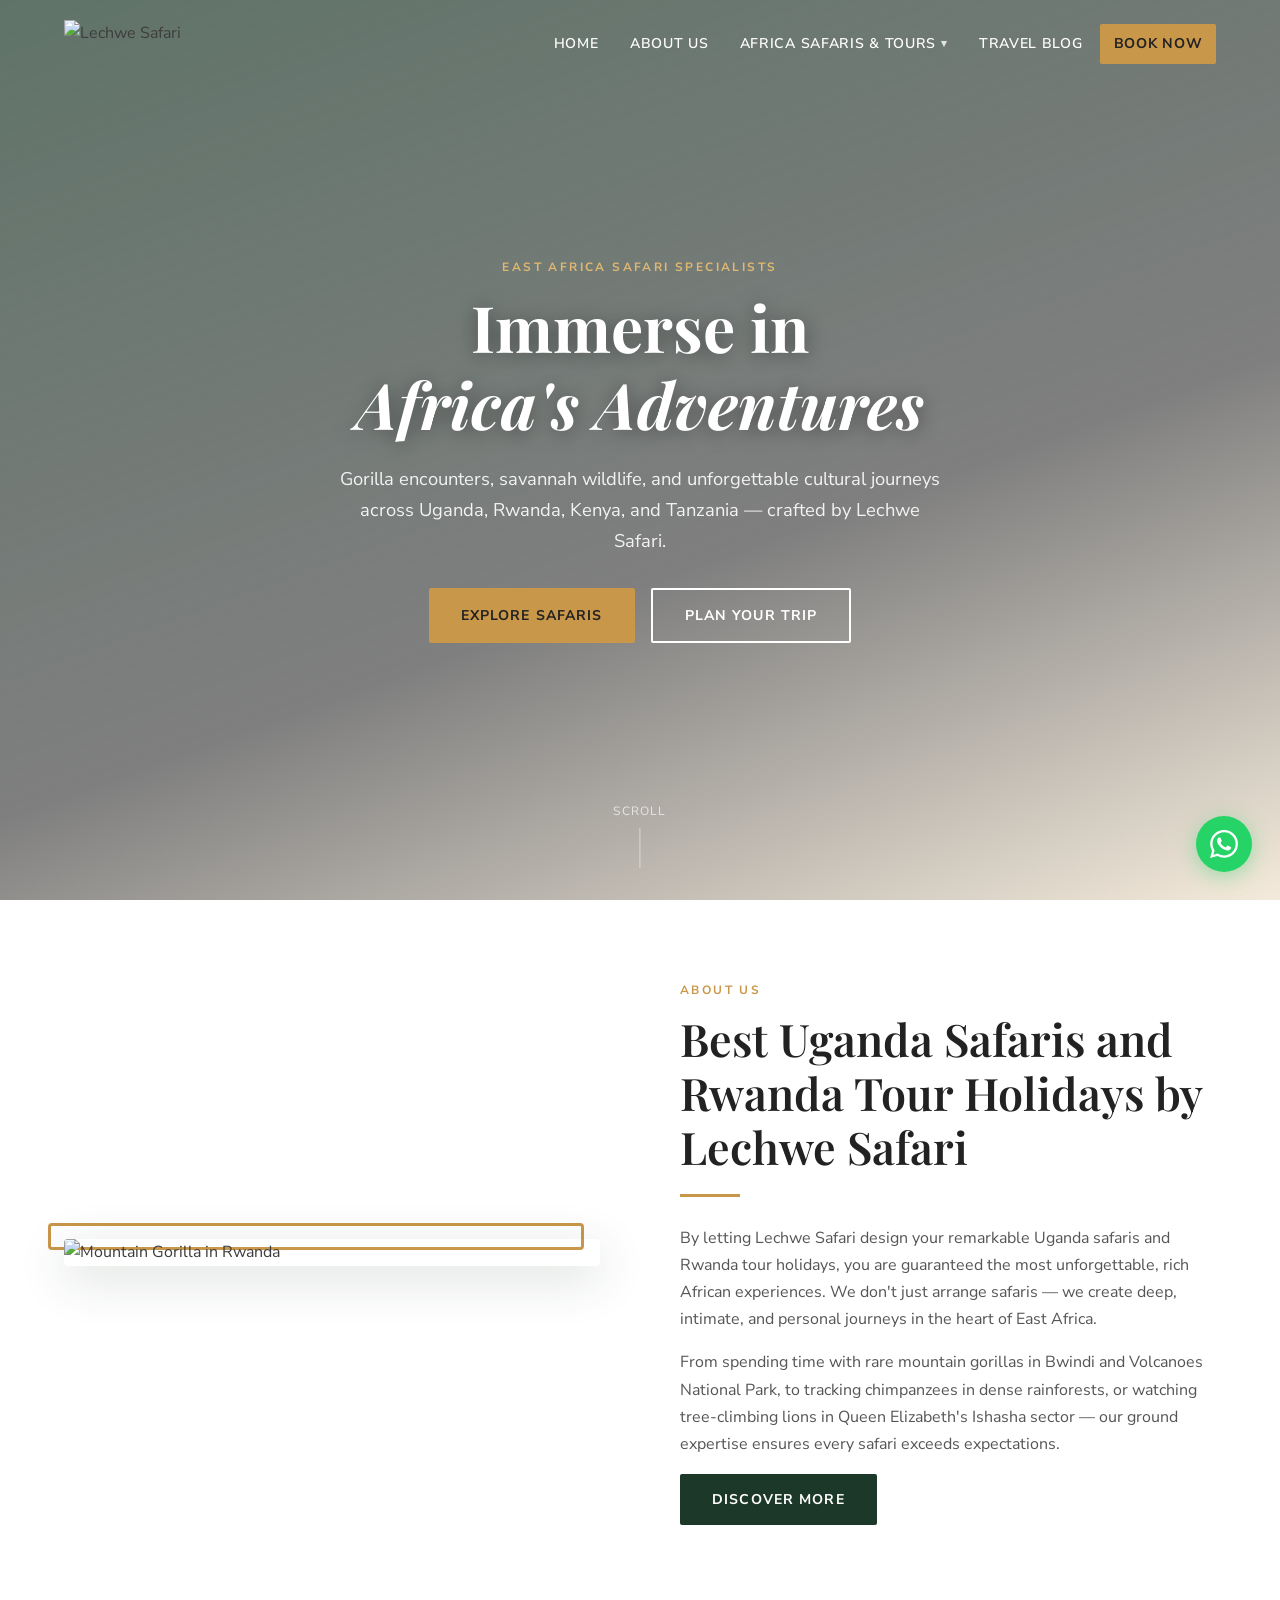
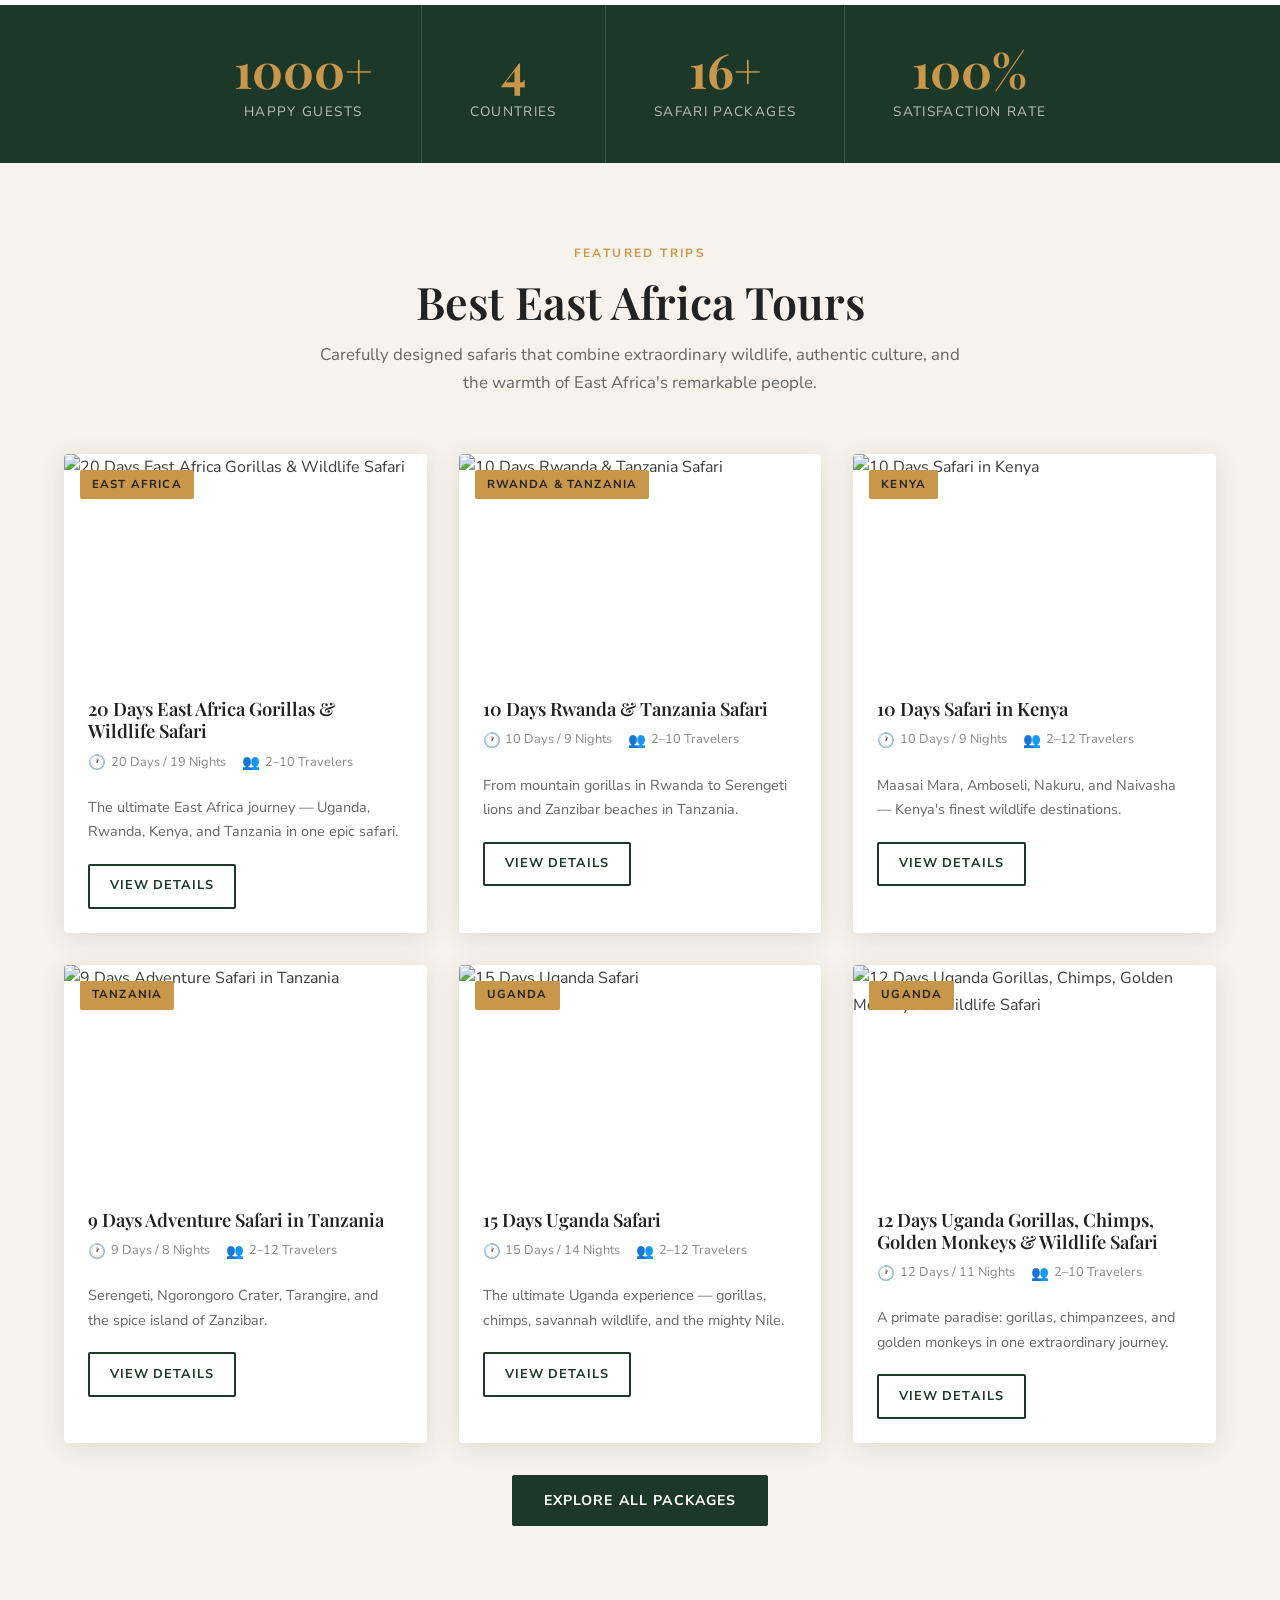
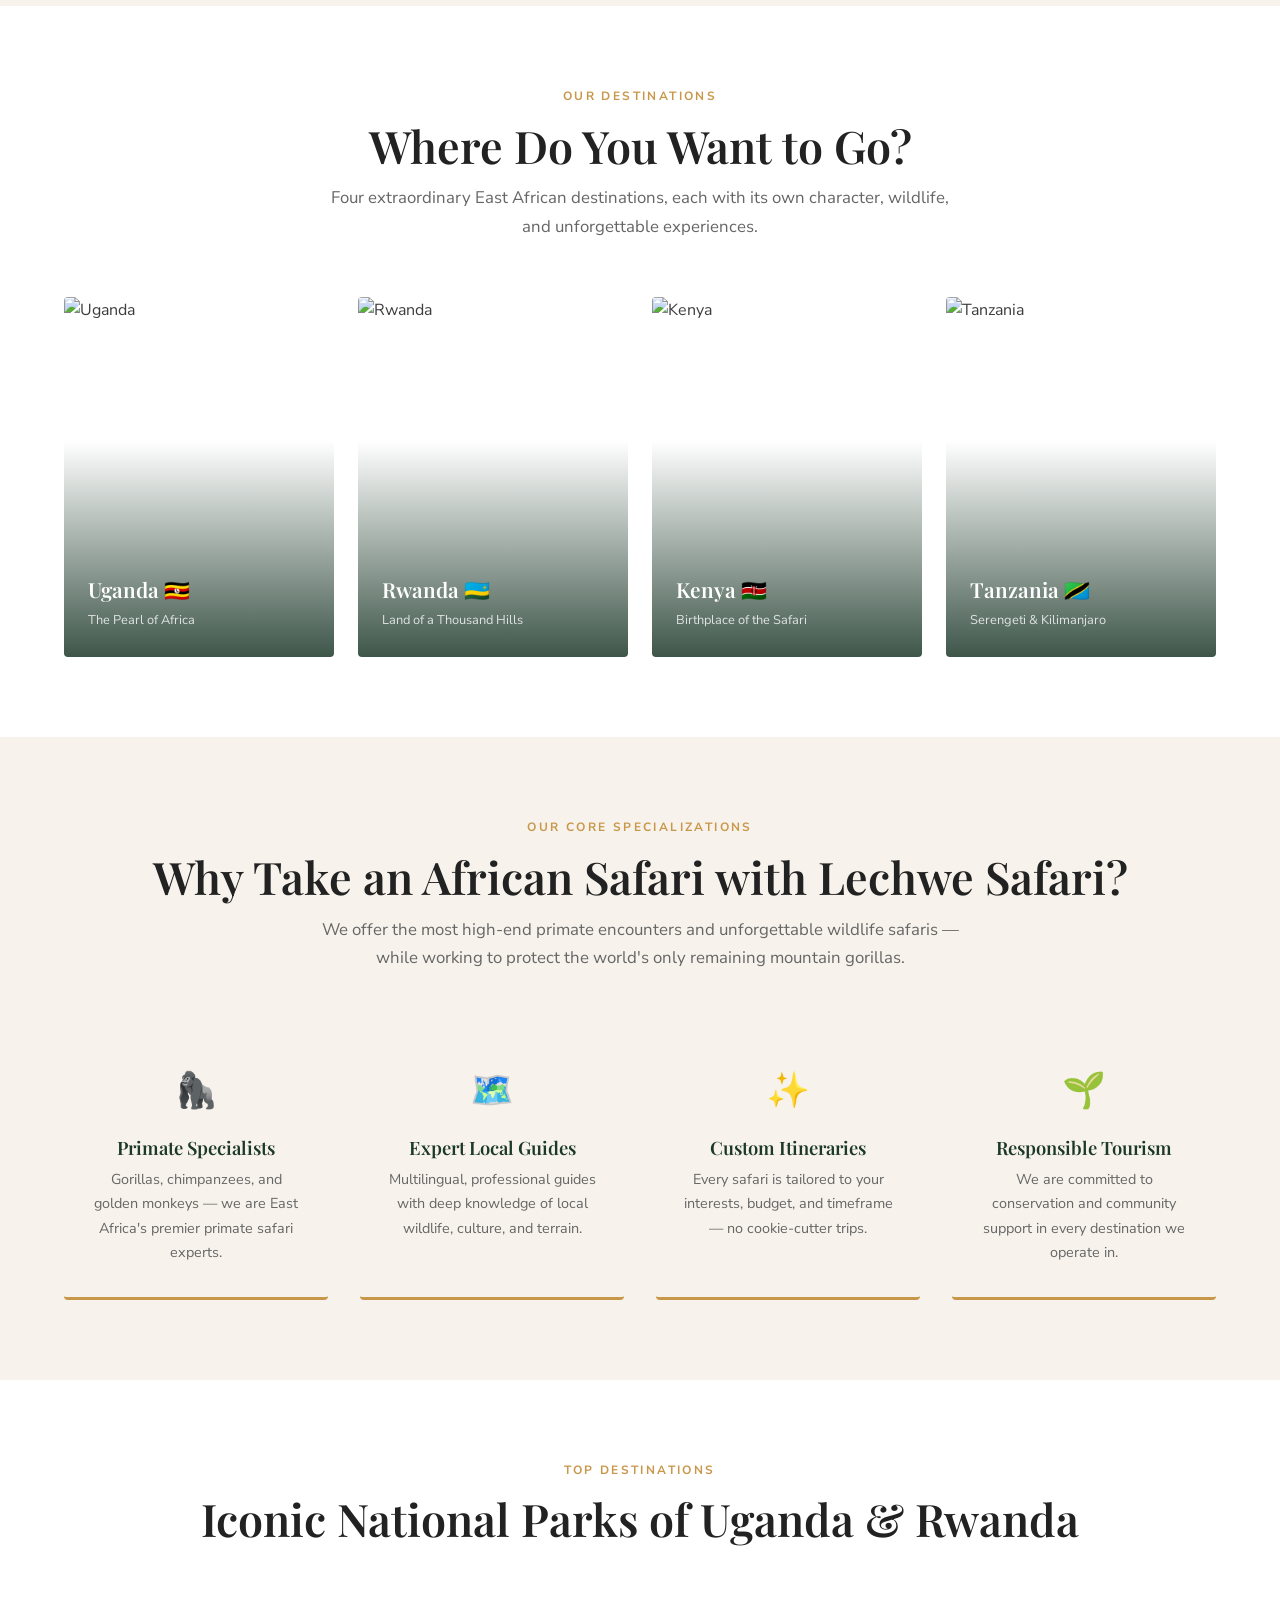
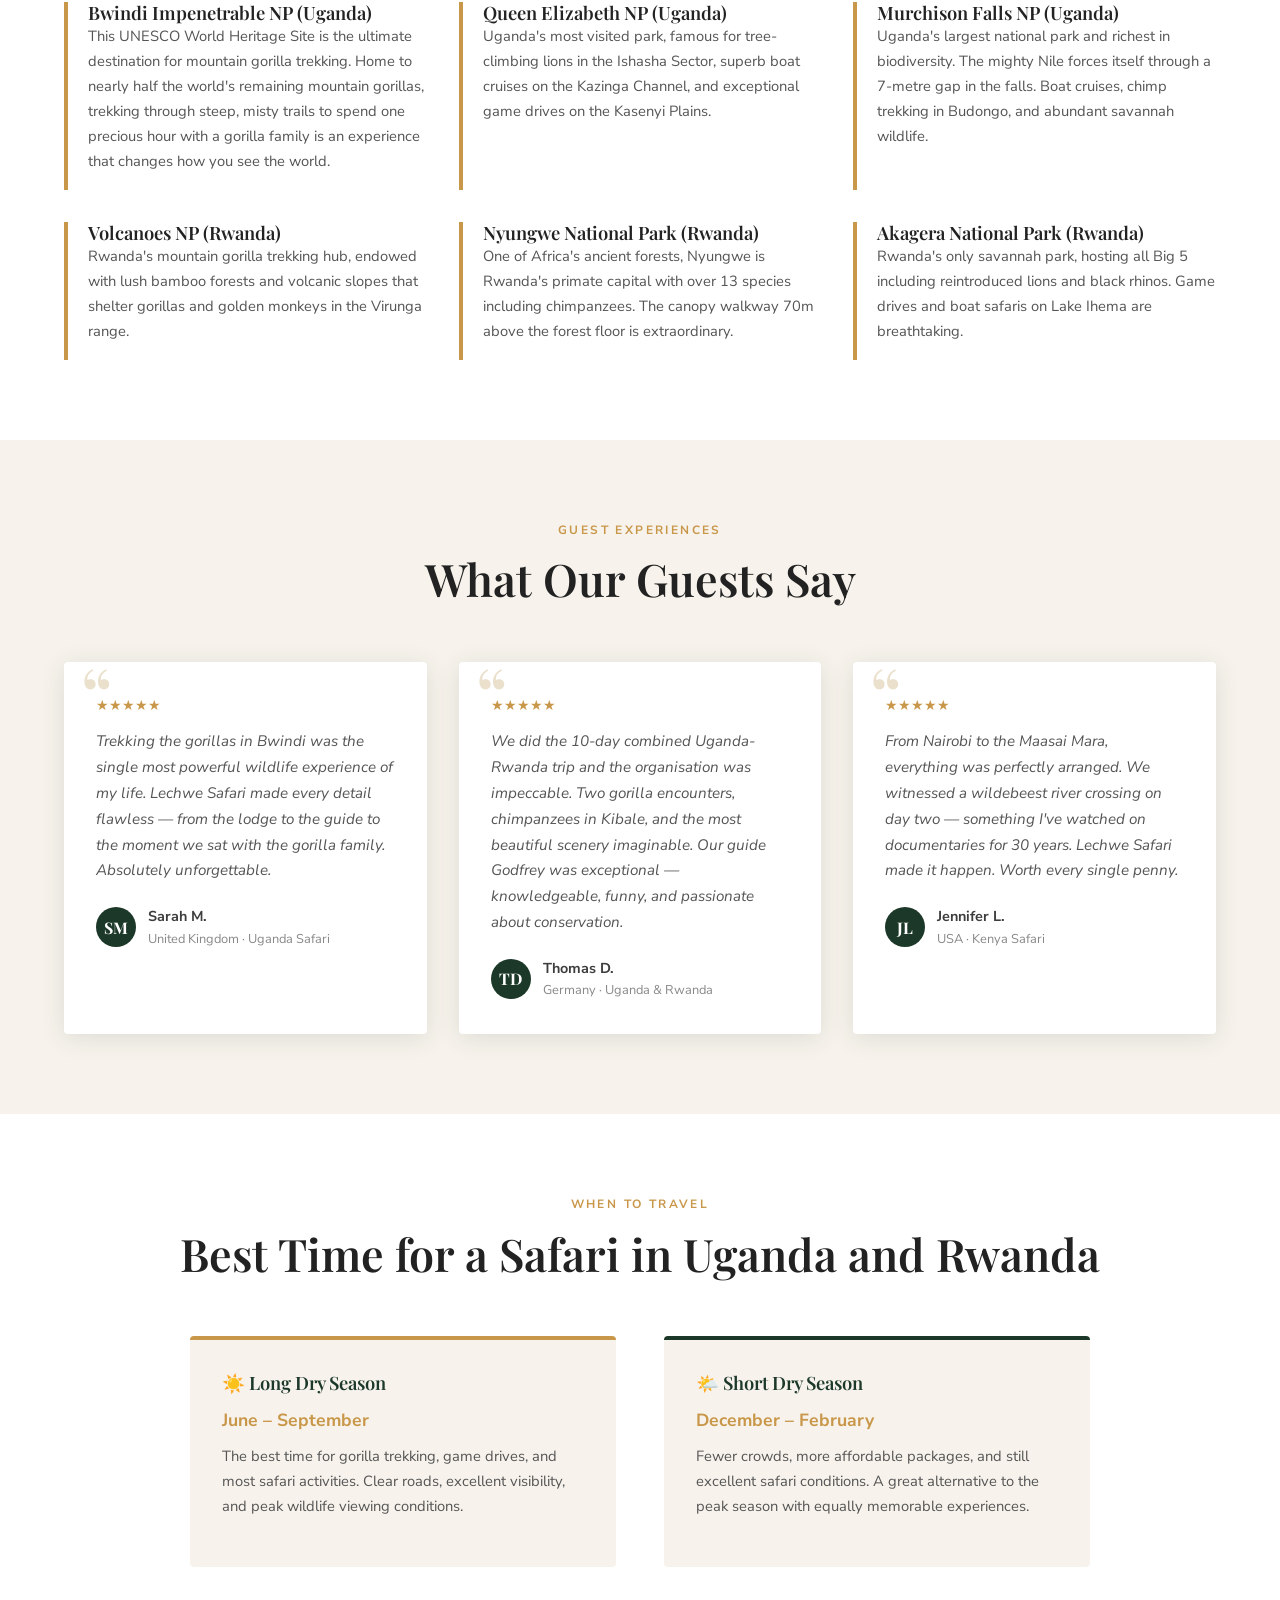
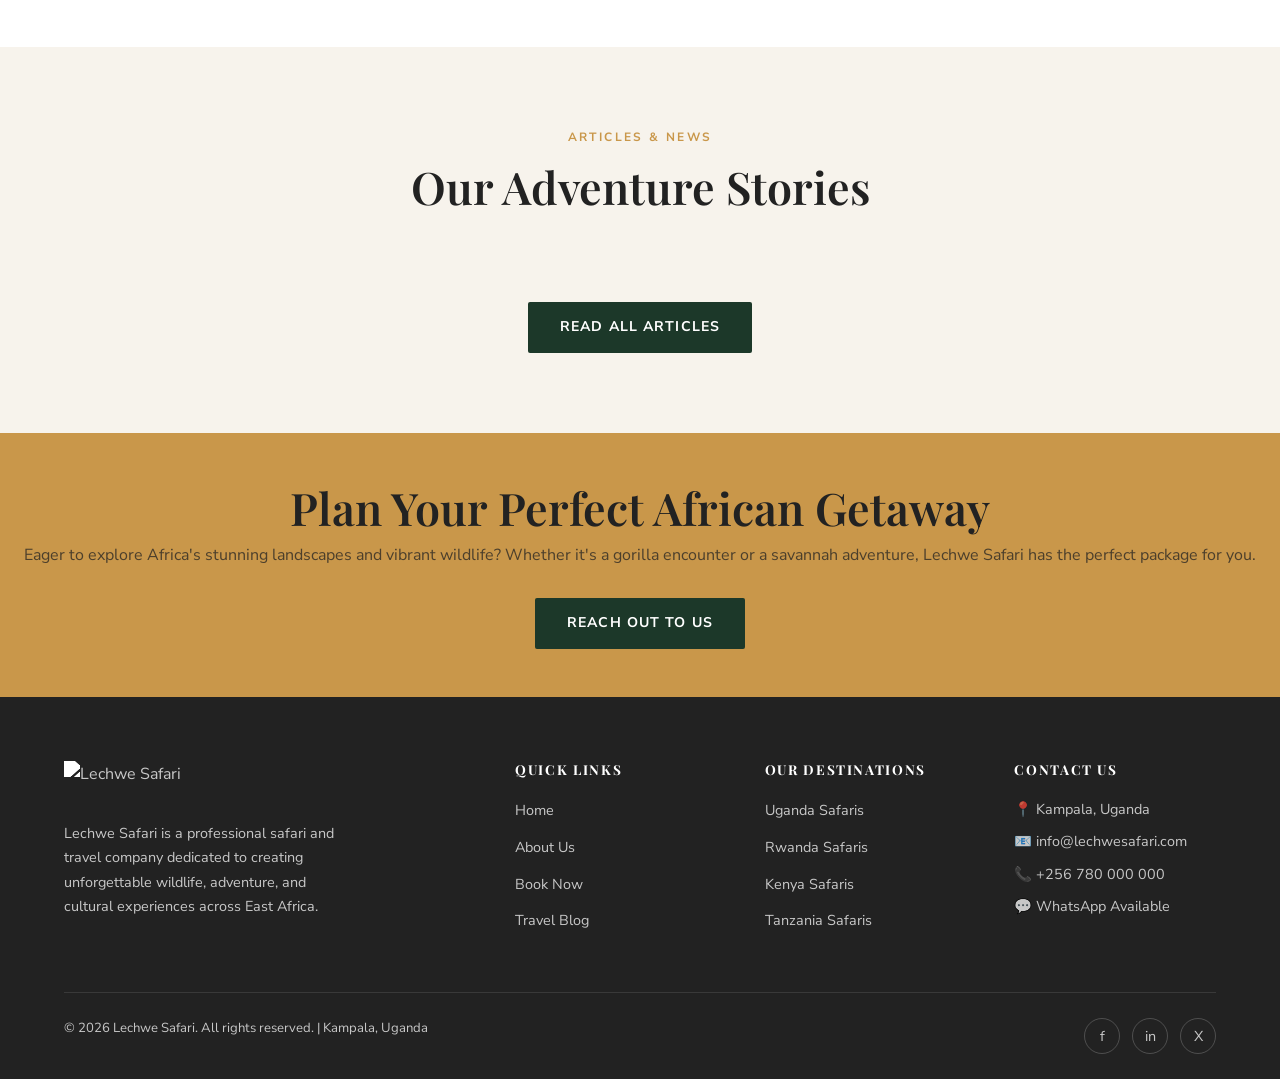
==== index.html @ dc0be9fc "Initial commit: Lechwe Safari static website" ====
<!DOCTYPE html>
<html lang="en">
<head>
  <meta charset="UTF-8">
  <meta name="viewport" content="width=device-width, initial-scale=1.0">
  <title>Lechwe Safari — Where Adventure Awaits</title>
  <meta name="description" content="Lechwe Safari offers unforgettable gorilla trekking, wildlife safaris, and cultural experiences across Uganda, Rwanda, Kenya, and Tanzania.">
  <link rel="stylesheet" href="css/style.css">
</head>
<body>

<div id="header-placeholder"></div>

<!-- ── HERO ──────────────────────────────────────────────── -->
<section class="hero">
  <div class="hero-bg" style="background-image:url('https://keithassociatesug.com/lechwesafari.com/wp-content/uploads/2026/05/Uganda-Wildlife-Safari-720x480.jpg')"></div>
  <div class="hero-overlay"></div>
  <div class="hero-content">
    <span class="eyebrow">East Africa Safari Specialists</span>
    <h1>Immerse in<br><em>Africa's Adventures</em></h1>
    <p>Gorilla encounters, savannah wildlife, and unforgettable cultural journeys across Uganda, Rwanda, Kenya, and Tanzania — crafted by Lechwe Safari.</p>
    <div style="display:flex;gap:1rem;justify-content:center;flex-wrap:wrap;">
      <a href="uganda-safaris.html" class="btn btn-gold">Explore Safaris</a>
      <a href="contact.html" class="btn btn-outline">Plan Your Trip</a>
    </div>
  </div>
  <div class="hero-scroll">Scroll</div>
</section>

<!-- ── ABOUT INTRO ────────────────────────────────────────── -->
<section>
  <div class="container">
    <div class="about-strip">
      <div class="about-strip-img">
        <img src="https://keithassociatesug.com/lechwesafari.com/wp-content/uploads/2026/05/Gorilla-Tour-rwanda-720x450.jpg" alt="Mountain Gorilla in Rwanda">
      </div>
      <div class="about-strip-text">
        <span class="eyebrow">About Us</span>
        <h2>Best Uganda Safaris and Rwanda Tour Holidays by Lechwe Safari</h2>
        <div class="divider"></div>
        <p>By letting Lechwe Safari design your remarkable Uganda safaris and Rwanda tour holidays, you are guaranteed the most unforgettable, rich African experiences. We don't just arrange safaris — we create deep, intimate, and personal journeys in the heart of East Africa.</p>
        <p>From spending time with rare mountain gorillas in Bwindi and Volcanoes National Park, to tracking chimpanzees in dense rainforests, or watching tree-climbing lions in Queen Elizabeth's Ishasha sector — our ground expertise ensures every safari exceeds expectations.</p>
        <a href="about.html" class="btn btn-forest">Discover More</a>
      </div>
    </div>
  </div>
</section>

<!-- ── STATS ──────────────────────────────────────────────── -->
<section class="bg-forest" style="padding:0;">
  <div class="container">
    <div class="stats-strip">
      <div class="stat-item"><div class="stat-num">1000+</div><div class="stat-label">Happy Guests</div></div>
      <div class="stat-item"><div class="stat-num">4</div><div class="stat-label">Countries</div></div>
      <div class="stat-item"><div class="stat-num">16+</div><div class="stat-label">Safari Packages</div></div>
      <div class="stat-item"><div class="stat-num">100%</div><div class="stat-label">Satisfaction Rate</div></div>
    </div>
  </div>
</section>

<!-- ── FEATURED TOURS ─────────────────────────────────────── -->
<section class="bg-cream">
  <div class="container">
    <div class="section-header">
      <span class="eyebrow">Featured Trips</span>
      <h2>Best East Africa Tours</h2>
      <p>Carefully designed safaris that combine extraordinary wildlife, authentic culture, and the warmth of East Africa's remarkable people.</p>
    </div>
    <div class="tour-grid" id="featured-tours"></div>
    <div class="text-center mt-2">
      <a href="uganda-safaris.html" class="btn btn-forest">Explore All Packages</a>
    </div>
  </div>
</section>

<!-- ── DESTINATIONS ───────────────────────────────────────── -->
<section>
  <div class="container">
    <div class="section-header">
      <span class="eyebrow">Our Destinations</span>
      <h2>Where Do You Want to Go?</h2>
      <p>Four extraordinary East African destinations, each with its own character, wildlife, and unforgettable experiences.</p>
    </div>
    <div class="dest-grid">
      <a href="uganda-safaris.html" class="dest-card">
        <img src="https://keithassociatesug.com/lechwesafari.com/wp-content/uploads/2026/05/12-days-uganda-gorilla-wildlife-safari-720x480.jpg" alt="Uganda">
        <div class="dest-card-overlay"></div>
        <div class="dest-card-label">
          <h3>Uganda 🇺🇬</h3>
          <span>The Pearl of Africa</span>
        </div>
      </a>
      <a href="rwanda-safaris.html" class="dest-card">
        <img src="https://keithassociatesug.com/lechwesafari.com/wp-content/uploads/2026/05/Gorilla-Tour-rwanda-720x450.jpg" alt="Rwanda">
        <div class="dest-card-overlay"></div>
        <div class="dest-card-label">
          <h3>Rwanda 🇷🇼</h3>
          <span>Land of a Thousand Hills</span>
        </div>
      </a>
      <a href="kenya-safaris.html" class="dest-card">
        <img src="https://keithassociatesug.com/lechwesafari.com/wp-content/uploads/2026/05/10-Days-safari-in-Kenya-720x450.jpg" alt="Kenya">
        <div class="dest-card-overlay"></div>
        <div class="dest-card-label">
          <h3>Kenya 🇰🇪</h3>
          <span>Birthplace of the Safari</span>
        </div>
      </a>
      <a href="tanzania-safaris.html" class="dest-card">
        <img src="https://keithassociatesug.com/lechwesafari.com/wp-content/uploads/2026/05/Serengeti-Adventure-Safari-720x450.jpg" alt="Tanzania">
        <div class="dest-card-overlay"></div>
        <div class="dest-card-label">
          <h3>Tanzania 🇹🇿</h3>
          <span>Serengeti & Kilimanjaro</span>
        </div>
      </a>
    </div>
  </div>
</section>

<!-- ── WHY LECHWE ─────────────────────────────────────────── -->
<section class="bg-cream">
  <div class="container">
    <div class="section-header">
      <span class="eyebrow">Our Core Specializations</span>
      <h2>Why Take an African Safari with Lechwe Safari?</h2>
      <p>We offer the most high-end primate encounters and unforgettable wildlife safaris — while working to protect the world's only remaining mountain gorillas.</p>
    </div>
    <div class="features-grid">
      <div class="feature-card">
        <div class="feature-icon">🦍</div>
        <h4>Primate Specialists</h4>
        <p>Gorillas, chimpanzees, and golden monkeys — we are East Africa's premier primate safari experts.</p>
      </div>
      <div class="feature-card">
        <div class="feature-icon">🗺️</div>
        <h4>Expert Local Guides</h4>
        <p>Multilingual, professional guides with deep knowledge of local wildlife, culture, and terrain.</p>
      </div>
      <div class="feature-card">
        <div class="feature-icon">✨</div>
        <h4>Custom Itineraries</h4>
        <p>Every safari is tailored to your interests, budget, and timeframe — no cookie-cutter trips.</p>
      </div>
      <div class="feature-card">
        <div class="feature-icon">🌱</div>
        <h4>Responsible Tourism</h4>
        <p>We are committed to conservation and community support in every destination we operate in.</p>
      </div>
    </div>
  </div>
</section>

<!-- ── NATIONAL PARKS ─────────────────────────────────────── -->
<section>
  <div class="container">
    <div class="section-header">
      <span class="eyebrow">Top Destinations</span>
      <h2>Iconic National Parks of Uganda & Rwanda</h2>
    </div>
    <div style="display:grid;grid-template-columns:repeat(auto-fit,minmax(300px,1fr));gap:2rem;">
      <div style="border-left:4px solid var(--gold);padding-left:1.25rem;">
        <h4>Bwindi Impenetrable NP (Uganda)</h4>
        <p style="font-size:0.92rem;color:#555;">This UNESCO World Heritage Site is the ultimate destination for mountain gorilla trekking. Home to nearly half the world's remaining mountain gorillas, trekking through steep, misty trails to spend one precious hour with a gorilla family is an experience that changes how you see the world.</p>
      </div>
      <div style="border-left:4px solid var(--gold);padding-left:1.25rem;">
        <h4>Queen Elizabeth NP (Uganda)</h4>
        <p style="font-size:0.92rem;color:#555;">Uganda's most visited park, famous for tree-climbing lions in the Ishasha Sector, superb boat cruises on the Kazinga Channel, and exceptional game drives on the Kasenyi Plains.</p>
      </div>
      <div style="border-left:4px solid var(--gold);padding-left:1.25rem;">
        <h4>Murchison Falls NP (Uganda)</h4>
        <p style="font-size:0.92rem;color:#555;">Uganda's largest national park and richest in biodiversity. The mighty Nile forces itself through a 7-metre gap in the falls. Boat cruises, chimp trekking in Budongo, and abundant savannah wildlife.</p>
      </div>
      <div style="border-left:4px solid var(--gold);padding-left:1.25rem;">
        <h4>Volcanoes NP (Rwanda)</h4>
        <p style="font-size:0.92rem;color:#555;">Rwanda's mountain gorilla trekking hub, endowed with lush bamboo forests and volcanic slopes that shelter gorillas and golden monkeys in the Virunga range.</p>
      </div>
      <div style="border-left:4px solid var(--gold);padding-left:1.25rem;">
        <h4>Nyungwe National Park (Rwanda)</h4>
        <p style="font-size:0.92rem;color:#555;">One of Africa's ancient forests, Nyungwe is Rwanda's primate capital with over 13 species including chimpanzees. The canopy walkway 70m above the forest floor is extraordinary.</p>
      </div>
      <div style="border-left:4px solid var(--gold);padding-left:1.25rem;">
        <h4>Akagera National Park (Rwanda)</h4>
        <p style="font-size:0.92rem;color:#555;">Rwanda's only savannah park, hosting all Big 5 including reintroduced lions and black rhinos. Game drives and boat safaris on Lake Ihema are breathtaking.</p>
      </div>
    </div>
  </div>
</section>

<!-- ── TESTIMONIALS ───────────────────────────────────────── -->
<section class="bg-cream">
  <div class="container">
    <div class="section-header">
      <span class="eyebrow">Guest Experiences</span>
      <h2>What Our Guests Say</h2>
    </div>
    <div class="testimonial-grid">
      <div class="testimonial-card">
        <div class="stars">★★★★★</div>
        <p class="testimonial-text">Trekking the gorillas in Bwindi was the single most powerful wildlife experience of my life. Lechwe Safari made every detail flawless — from the lodge to the guide to the moment we sat with the gorilla family. Absolutely unforgettable.</p>
        <div class="testimonial-author">
          <div class="testimonial-author-avatar">SM</div>
          <div><div class="testimonial-author-name">Sarah M.</div><div class="testimonial-author-sub">United Kingdom · Uganda Safari</div></div>
        </div>
      </div>
      <div class="testimonial-card">
        <div class="stars">★★★★★</div>
        <p class="testimonial-text">We did the 10-day combined Uganda-Rwanda trip and the organisation was impeccable. Two gorilla encounters, chimpanzees in Kibale, and the most beautiful scenery imaginable. Our guide Godfrey was exceptional — knowledgeable, funny, and passionate about conservation.</p>
        <div class="testimonial-author">
          <div class="testimonial-author-avatar">TD</div>
          <div><div class="testimonial-author-name">Thomas D.</div><div class="testimonial-author-sub">Germany · Uganda & Rwanda</div></div>
        </div>
      </div>
      <div class="testimonial-card">
        <div class="stars">★★★★★</div>
        <p class="testimonial-text">From Nairobi to the Maasai Mara, everything was perfectly arranged. We witnessed a wildebeest river crossing on day two — something I've watched on documentaries for 30 years. Lechwe Safari made it happen. Worth every single penny.</p>
        <div class="testimonial-author">
          <div class="testimonial-author-avatar">JL</div>
          <div><div class="testimonial-author-name">Jennifer L.</div><div class="testimonial-author-sub">USA · Kenya Safari</div></div>
        </div>
      </div>
    </div>
  </div>
</section>

<!-- ── WHEN TO TRAVEL ─────────────────────────────────────── -->
<section>
  <div class="container">
    <div class="section-header">
      <span class="eyebrow">When to Travel</span>
      <h2>Best Time for a Safari in Uganda and Rwanda</h2>
    </div>
    <div style="display:grid;grid-template-columns:1fr 1fr;gap:3rem;max-width:900px;margin:0 auto;">
      <div style="background:var(--cream);padding:2rem;border-radius:4px;border-top:4px solid var(--gold);">
        <h4 style="color:var(--forest);margin-bottom:0.75rem;">☀️ Long Dry Season</h4>
        <p style="font-size:1.1rem;font-weight:700;color:var(--gold);margin-bottom:0.5rem;">June – September</p>
        <p style="font-size:0.92rem;color:#555;">The best time for gorilla trekking, game drives, and most safari activities. Clear roads, excellent visibility, and peak wildlife viewing conditions.</p>
      </div>
      <div style="background:var(--cream);padding:2rem;border-radius:4px;border-top:4px solid var(--forest);">
        <h4 style="color:var(--forest);margin-bottom:0.75rem;">🌤️ Short Dry Season</h4>
        <p style="font-size:1.1rem;font-weight:700;color:var(--gold);margin-bottom:0.5rem;">December – February</p>
        <p style="font-size:0.92rem;color:#555;">Fewer crowds, more affordable packages, and still excellent safari conditions. A great alternative to the peak season with equally memorable experiences.</p>
      </div>
    </div>
  </div>
</section>

<!-- ── BLOG PREVIEW ───────────────────────────────────────── -->
<section class="bg-cream">
  <div class="container">
    <div class="section-header">
      <span class="eyebrow">Articles & News</span>
      <h2>Our Adventure Stories</h2>
    </div>
    <div class="blog-grid" id="blog-preview"></div>
    <div class="text-center mt-2">
      <a href="blog.html" class="btn btn-forest">Read All Articles</a>
    </div>
  </div>
</section>

<!-- ── BOOKING CTA ────────────────────────────────────────── -->
<section class="booking-strip">
  <div>
    <h2>Plan Your Perfect African Getaway</h2>
    <p>Eager to explore Africa's stunning landscapes and vibrant wildlife? Whether it's a gorilla encounter or a savannah adventure, Lechwe Safari has the perfect package for you.</p>
    <a href="contact.html" class="btn btn-forest">Reach Out to Us</a>
  </div>
</section>

<div id="footer-placeholder"></div>

<script src="js/tours-data.js"></script>
<script src="js/blog-data.js"></script>
<script src="js/components.js"></script>
<script>
  initPage(0);

  // Render featured tours (first 6)
  const featured = ['combined-20-days','combined-10-days-rwanda-tanzania','kenya-10-days','tanzania-9-days','uganda-15-days','uganda-12-days'];
  const tourGrid = document.getElementById('featured-tours');
  featured.forEach(id => {
    const t = TOURS[id];
    if (!t) return;
    tourGrid.innerHTML += `
      <a href="tour.html?id=${t.id}" class="tour-card" style="text-decoration:none;">
        <div class="tour-card-img">
          <img src="${t.image}" alt="${t.title}" loading="lazy">
          <span class="tour-card-badge">${t.country}</span>
        </div>
        <div class="tour-card-body">
          <h3>${t.title}</h3>
          <div class="tour-card-meta">
            <span><span class="icon">🕐</span>${t.duration}</span>
            <span><span class="icon">👥</span>${t.groupSize}</span>
          </div>
          <p>${t.subtitle}</p>
          <span class="btn btn-outline-dark" style="font-size:0.8rem;padding:0.6rem 1.25rem;">View Details</span>
        </div>
      </a>`;
  });

  // Render blog preview (first 3)
  const blogDiv = document.getElementById('blog-preview');
  BLOG_POSTS.slice(0, 3).forEach(post => {
    blogDiv.innerHTML += `
      <a href="post.html?id=${post.id}" class="blog-card" style="text-decoration:none;">
        <div class="blog-card-img"><img src="${post.image}" alt="${post.title}" loading="lazy"></div>
        <div class="blog-card-body">
          <div class="category">${post.category} · ${post.country}</div>
          <h3>${post.title}</h3>
          <p>${post.excerpt}</p>
          <span class="btn btn-outline-dark" style="font-size:0.8rem;padding:0.5rem 1rem;">Read More</span>
        </div>
      </a>`;
  });
</script>
</body>
</html>
---- css/style.css ----
/* ============================================================
   LECHWE SAFARI — Design System
   Tone: Luxury Safari · Editorial · Warm & Natural
   ============================================================ */

@import url('https://fonts.googleapis.com/css2?family=Playfair+Display:ital,wght@0,400;0,600;0,700;1,400;1,600&family=Nunito+Sans:wght@300;400;600;700&display=swap');

/* ── Variables ─────────────────────────────────────────── */
:root {
  --forest:   #1C3829;
  --forest-light: #2a5240;
  --gold:     #C9974A;
  --gold-light: #e0b870;
  --cream:    #F7F3EC;
  --sand:     #EAE0CC;
  --charcoal: #222222;
  --text:     #3D3D3D;
  --white:    #FFFFFF;
  --shadow:   0 4px 24px rgba(28,56,41,0.12);
  --shadow-lg:0 12px 48px rgba(28,56,41,0.18);
  --radius:   4px;
  --font-display: 'Playfair Display', Georgia, serif;
  --font-body:    'Nunito Sans', sans-serif;
  --transition:   0.3s ease;
}

/* ── Reset ─────────────────────────────────────────────── */
*, *::before, *::after { box-sizing: border-box; margin: 0; padding: 0; }
html { scroll-behavior: smooth; font-size: 16px; }
body {
  font-family: var(--font-body);
  color: var(--text);
  background: var(--white);
  line-height: 1.7;
  overflow-x: hidden;
}
img { max-width: 100%; height: auto; display: block; }
a { color: inherit; text-decoration: none; }
ul { list-style: none; }

/* ── Typography ────────────────────────────────────────── */
h1,h2,h3,h4,h5 { font-family: var(--font-display); line-height: 1.2; color: var(--charcoal); }
h1 { font-size: clamp(2.4rem, 5vw, 4rem); font-weight: 700; }
h2 { font-size: clamp(1.8rem, 3.5vw, 2.8rem); font-weight: 600; }
h3 { font-size: clamp(1.3rem, 2.5vw, 1.7rem); font-weight: 600; }
h4 { font-size: 1.15rem; font-weight: 600; }
p  { margin-bottom: 1rem; }

.eyebrow {
  font-family: var(--font-body);
  font-size: 0.75rem;
  font-weight: 700;
  letter-spacing: 0.2em;
  text-transform: uppercase;
  color: var(--gold);
  margin-bottom: 0.75rem;
  display: block;
}

/* ── Layout ────────────────────────────────────────────── */
.container { max-width: 1200px; margin: 0 auto; padding: 0 1.5rem; }
.container-wide { max-width: 1400px; margin: 0 auto; padding: 0 1.5rem; }
section { padding: 5rem 0; }

/* ── NAV ───────────────────────────────────────────────── */
.nav {
  position: fixed; top: 0; left: 0; right: 0; z-index: 100;
  padding: 1.25rem 0;
  transition: background var(--transition), box-shadow var(--transition), padding var(--transition);
}
.nav.scrolled {
  background: var(--forest);
  box-shadow: 0 2px 20px rgba(0,0,0,0.3);
  padding: 0.75rem 0;
}
.nav-inner {
  display: flex; align-items: center; justify-content: space-between;
}
.nav-logo img { height: 48px; transition: height var(--transition); }
.nav.scrolled .nav-logo img { height: 40px; }

.nav-links {
  display: flex; align-items: center; gap: 0.25rem;
}
.nav-links a, .nav-dropdown > a {
  color: var(--white);
  font-weight: 600;
  font-size: 0.88rem;
  letter-spacing: 0.05em;
  padding: 0.5rem 0.85rem;
  border-radius: var(--radius);
  transition: background var(--transition), color var(--transition);
  text-transform: uppercase;
}
.nav-links a:hover { background: rgba(255,255,255,0.12); }

/* Dropdown */
.nav-dropdown { position: relative; }
.nav-dropdown > a { cursor: pointer; display: flex; align-items: center; gap: 0.3rem; }
.nav-dropdown > a::after { content: '▾'; font-size: 0.7rem; opacity: 0.8; }
.dropdown-menu {
  position: absolute; top: calc(100% + 0.5rem); left: 0;
  background: var(--white);
  border-radius: var(--radius);
  box-shadow: var(--shadow-lg);
  min-width: 220px;
  opacity: 0; visibility: hidden; transform: translateY(-8px);
  transition: all var(--transition);
  overflow: hidden;
}
.nav-dropdown:hover .dropdown-menu {
  opacity: 1; visibility: visible; transform: translateY(0);
}
.dropdown-menu a {
  color: var(--charcoal) !important;
  display: block; padding: 0.75rem 1.25rem !important;
  font-size: 0.85rem !important;
  border-bottom: 1px solid var(--sand);
  background: none !important;
  text-transform: none !important;
  letter-spacing: normal !important;
}
.dropdown-menu a:last-child { border-bottom: none; }
.dropdown-menu a:hover { background: var(--cream) !important; color: var(--forest) !important; }

.nav-cta {
  background: var(--gold) !important;
  color: var(--charcoal) !important;
  border-radius: 2px !important;
  font-weight: 700 !important;
}
.nav-cta:hover { background: var(--gold-light) !important; }

/* Hamburger */
.hamburger { display: none; flex-direction: column; gap: 5px; cursor: pointer; padding: 0.5rem; }
.hamburger span { display: block; width: 24px; height: 2px; background: var(--white); transition: all var(--transition); border-radius: 2px; }
.hamburger.open span:nth-child(1) { transform: rotate(45deg) translate(5px,5px); }
.hamburger.open span:nth-child(2) { opacity: 0; }
.hamburger.open span:nth-child(3) { transform: rotate(-45deg) translate(5px,-5px); }

.mobile-menu {
  display: none; position: fixed; top: 0; left: 0; right: 0; bottom: 0;
  background: var(--forest); z-index: 99; padding: 6rem 2rem 2rem;
  flex-direction: column; gap: 0.5rem; overflow-y: auto;
}
.mobile-menu.open { display: flex; }
.mobile-menu a {
  color: var(--white); font-weight: 600; font-size: 1.1rem;
  padding: 0.9rem 0; border-bottom: 1px solid rgba(255,255,255,0.1);
  display: block;
}
.mobile-menu .mob-section {
  color: var(--gold); font-size: 0.75rem; letter-spacing: 0.15em;
  text-transform: uppercase; font-weight: 700; margin-top: 1rem;
  padding-bottom: 0.5rem;
}
.mobile-menu .sub-link { padding-left: 1rem; font-size: 1rem; }

/* ── HERO ──────────────────────────────────────────────── */
.hero {
  position: relative; min-height: 100vh;
  display: flex; align-items: center; justify-content: center;
  overflow: hidden; text-align: center;
}
.hero-bg {
  position: absolute; inset: 0;
  background-size: cover; background-position: center;
  transform: scale(1.05);
  animation: heroZoom 12s ease-out forwards;
}
@keyframes heroZoom { to { transform: scale(1); } }
.hero-overlay {
  position: absolute; inset: 0;
  background: linear-gradient(160deg, rgba(28,56,41,0.7) 0%, rgba(0,0,0,0.5) 60%, rgba(201,151,74,0.2) 100%);
}
.hero-content {
  position: relative; z-index: 2; color: var(--white); padding: 2rem;
  max-width: 860px;
  animation: fadeUp 1.2s ease both;
}
@keyframes fadeUp { from { opacity:0; transform:translateY(30px); } to { opacity:1; transform:translateY(0); } }
.hero-content .eyebrow { color: var(--gold-light); }
.hero-content h1 { color: var(--white); margin-bottom: 1.25rem; text-shadow: 0 2px 20px rgba(0,0,0,0.4); }
.hero-content p { font-size: 1.15rem; opacity: 0.9; margin-bottom: 2rem; max-width: 600px; margin-left: auto; margin-right: auto; }
.hero-scroll {
  position: absolute; bottom: 2rem; left: 50%; transform: translateX(-50%);
  display: flex; flex-direction: column; align-items: center; gap: 0.4rem;
  color: rgba(255,255,255,0.7); font-size: 0.75rem; letter-spacing: 0.1em; text-transform: uppercase;
  animation: bounce 2s ease infinite;
}
.hero-scroll::after { content: ''; display: block; width: 1px; height: 40px; background: rgba(255,255,255,0.5); }
@keyframes bounce { 0%,100%{transform:translateX(-50%) translateY(0);} 50%{transform:translateX(-50%) translateY(-6px);} }

/* Page Hero (smaller, for inner pages) */
.page-hero {
  position: relative; height: 50vh; min-height: 340px;
  display: flex; align-items: flex-end; overflow: hidden;
}
.page-hero-bg {
  position: absolute; inset: 0;
  background-size: cover; background-position: center;
}
.page-hero-overlay {
  position: absolute; inset: 0;
  background: linear-gradient(to top, rgba(28,56,41,0.9) 0%, rgba(0,0,0,0.2) 100%);
}
.page-hero-content {
  position: relative; z-index: 2; color: var(--white);
  padding: 2.5rem 0; width: 100%;
}
.page-hero-content h1 { color: var(--white); }

/* ── BUTTONS ───────────────────────────────────────────── */
.btn {
  display: inline-flex; align-items: center; gap: 0.5rem;
  padding: 0.85rem 2rem; border-radius: 2px;
  font-family: var(--font-body); font-weight: 700; font-size: 0.88rem;
  letter-spacing: 0.08em; text-transform: uppercase;
  cursor: pointer; border: none; transition: all var(--transition);
}
.btn-gold { background: var(--gold); color: var(--charcoal); }
.btn-gold:hover { background: var(--gold-light); transform: translateY(-2px); box-shadow: 0 6px 20px rgba(201,151,74,0.4); }
.btn-forest { background: var(--forest); color: var(--white); }
.btn-forest:hover { background: var(--forest-light); transform: translateY(-2px); }
.btn-outline { background: transparent; color: var(--white); border: 2px solid var(--white); }
.btn-outline:hover { background: var(--white); color: var(--forest); }
.btn-outline-dark { background: transparent; color: var(--forest); border: 2px solid var(--forest); }
.btn-outline-dark:hover { background: var(--forest); color: var(--white); }

/* ── CARDS ─────────────────────────────────────────────── */
.tour-grid { display: grid; grid-template-columns: repeat(auto-fill, minmax(320px, 1fr)); gap: 2rem; }

.tour-card {
  border-radius: var(--radius);
  overflow: hidden;
  background: var(--white);
  box-shadow: var(--shadow);
  transition: transform var(--transition), box-shadow var(--transition);
}
.tour-card:hover { transform: translateY(-6px); box-shadow: var(--shadow-lg); }
.tour-card-img { position: relative; overflow: hidden; }
.tour-card-img img { width: 100%; height: 220px; object-fit: cover; transition: transform 0.6s ease; }
.tour-card:hover .tour-card-img img { transform: scale(1.06); }
.tour-card-badge {
  position: absolute; top: 1rem; left: 1rem;
  background: var(--gold); color: var(--charcoal);
  font-size: 0.72rem; font-weight: 700; letter-spacing: 0.1em; text-transform: uppercase;
  padding: 0.3rem 0.75rem; border-radius: 2px;
}
.tour-card-body { padding: 1.5rem; }
.tour-card-body h3 { font-size: 1.15rem; margin-bottom: 0.5rem; }
.tour-card-body p { font-size: 0.9rem; color: #666; margin-bottom: 1.25rem; }
.tour-card-meta { display: flex; gap: 1rem; margin-bottom: 1.25rem; }
.tour-card-meta span { font-size: 0.8rem; color: #888; display: flex; align-items: center; gap: 0.3rem; }
.tour-card-meta .icon { font-size: 0.9rem; }

/* ── FEATURES ──────────────────────────────────────────── */
.features-grid { display: grid; grid-template-columns: repeat(auto-fit, minmax(220px, 1fr)); gap: 2rem; }
.feature-card {
  text-align: center; padding: 2rem 1.5rem;
  border-radius: var(--radius);
  background: var(--cream);
  border-bottom: 3px solid var(--gold);
}
.feature-icon { font-size: 2.2rem; margin-bottom: 1rem; }
.feature-card h4 { margin-bottom: 0.5rem; color: var(--forest); }
.feature-card p { font-size: 0.9rem; color: #666; margin: 0; }

/* ── SECTION STYLES ────────────────────────────────────── */
.section-header { text-align: center; margin-bottom: 3.5rem; }
.section-header h2 { margin-bottom: 0.75rem; }
.section-header p { max-width: 640px; margin: 0 auto; color: #666; font-size: 1.05rem; }

.bg-cream { background: var(--cream); }
.bg-forest { background: var(--forest); color: var(--white); }
.bg-forest h2 { color: var(--white); }
.bg-forest .eyebrow { color: var(--gold-light); }

/* ── ABOUT STRIP ───────────────────────────────────────── */
.about-strip {
  display: grid; grid-template-columns: 1fr 1fr; gap: 5rem; align-items: center;
}
.about-strip-img { position: relative; }
.about-strip-img img { border-radius: var(--radius); box-shadow: var(--shadow-lg); }
.about-strip-img::before {
  content: ''; position: absolute; top: -1rem; left: -1rem;
  right: 1rem; bottom: 1rem;
  border: 3px solid var(--gold);
  border-radius: var(--radius); z-index: -1;
}
.about-strip-text h2 { margin-bottom: 1.25rem; }
.about-strip-text p { color: #555; margin-bottom: 1rem; }

/* ── STATS ─────────────────────────────────────────────── */
.stats-strip { display: flex; justify-content: center; flex-wrap: wrap; gap: 0; }
.stat-item { text-align: center; padding: 2.5rem 3rem; border-right: 1px solid rgba(255,255,255,0.15); }
.stat-item:last-child { border-right: none; }
.stat-num { font-family: var(--font-display); font-size: 3rem; font-weight: 700; color: var(--gold); line-height: 1; }
.stat-label { font-size: 0.85rem; color: rgba(255,255,255,0.7); letter-spacing: 0.1em; text-transform: uppercase; margin-top: 0.4rem; }

/* ── DESTINATIONS STRIP ────────────────────────────────── */
.dest-grid { display: grid; grid-template-columns: repeat(4, 1fr); gap: 1.5rem; }
.dest-card {
  position: relative; border-radius: var(--radius); overflow: hidden;
  aspect-ratio: 3/4; cursor: pointer;
}
.dest-card img { width: 100%; height: 100%; object-fit: cover; transition: transform 0.6s ease; }
.dest-card:hover img { transform: scale(1.06); }
.dest-card-overlay {
  position: absolute; inset: 0;
  background: linear-gradient(to top, rgba(28,56,41,0.85) 0%, transparent 60%);
}
.dest-card-label {
  position: absolute; bottom: 0; left: 0; right: 0; padding: 1.5rem;
  color: var(--white);
}
.dest-card-label h3 { font-size: 1.3rem; color: var(--white); margin-bottom: 0.25rem; }
.dest-card-label span { font-size: 0.8rem; opacity: 0.8; }

/* ── TOUR DETAIL ───────────────────────────────────────── */
.tour-detail-layout { display: grid; grid-template-columns: 1fr 360px; gap: 3rem; align-items: start; }
.tour-sidebar {
  position: sticky; top: 7rem;
  background: var(--cream); border-radius: var(--radius);
  padding: 2rem; box-shadow: var(--shadow);
  border-top: 4px solid var(--gold);
}
.tour-sidebar h3 { margin-bottom: 1.5rem; color: var(--forest); }
.sidebar-info { margin-bottom: 1.5rem; }
.sidebar-row { display: flex; justify-content: space-between; align-items: center; padding: 0.65rem 0; border-bottom: 1px solid var(--sand); font-size: 0.9rem; }
.sidebar-row:last-child { border-bottom: none; }
.sidebar-row .label { color: #888; font-weight: 600; text-transform: uppercase; font-size: 0.78rem; letter-spacing: 0.08em; }
.sidebar-row .value { font-weight: 600; color: var(--charcoal); }

.itinerary { margin-top: 2rem; }
.itinerary-day {
  display: grid; grid-template-columns: 56px 1fr; gap: 1.25rem;
  margin-bottom: 2rem; position: relative;
}
.itinerary-day::before {
  content: ''; position: absolute; left: 27px; top: 56px; bottom: -2rem;
  width: 2px; background: var(--sand);
}
.itinerary-day:last-child::before { display: none; }
.day-num {
  width: 56px; height: 56px; border-radius: 50%;
  background: var(--forest); color: var(--white);
  display: flex; align-items: center; justify-content: center;
  font-family: var(--font-display); font-weight: 700; font-size: 0.9rem;
  flex-shrink: 0;
}
.day-content h4 { color: var(--forest); margin-bottom: 0.4rem; padding-top: 0.9rem; }
.day-content p { font-size: 0.92rem; color: #555; margin-bottom: 0; }

.inclusions-grid { display: grid; grid-template-columns: 1fr 1fr; gap: 0.5rem; margin-top: 1rem; }
.inc-item { display: flex; align-items: flex-start; gap: 0.5rem; font-size: 0.9rem; }
.inc-item::before { content: '✓'; color: var(--gold); font-weight: 700; flex-shrink: 0; margin-top: 0.1rem; }
.exc-item::before { content: '✗'; color: #e05c5c; }

/* ── BLOG ──────────────────────────────────────────────── */
.blog-grid { display: grid; grid-template-columns: repeat(auto-fill, minmax(300px, 1fr)); gap: 2rem; }
.blog-card {
  border-radius: var(--radius); overflow: hidden;
  background: var(--white); box-shadow: var(--shadow);
  transition: transform var(--transition), box-shadow var(--transition);
}
.blog-card:hover { transform: translateY(-4px); box-shadow: var(--shadow-lg); }
.blog-card-img img { width: 100%; height: 200px; object-fit: cover; }
.blog-card-body { padding: 1.5rem; }
.blog-card-body .category { font-size: 0.75rem; font-weight: 700; color: var(--gold); text-transform: uppercase; letter-spacing: 0.12em; margin-bottom: 0.5rem; }
.blog-card-body h3 { font-size: 1.1rem; margin-bottom: 0.75rem; }
.blog-card-body p { font-size: 0.9rem; color: #666; margin-bottom: 1rem; }

/* Post detail */
.post-body { max-width: 760px; font-size: 1.05rem; line-height: 1.85; }
.post-body h2 { margin: 2.5rem 0 1rem; font-size: 1.7rem; }
.post-body h3 { margin: 2rem 0 0.75rem; font-size: 1.3rem; }
.post-body p { margin-bottom: 1.25rem; }
.post-body ul { margin: 1rem 0 1.5rem 1.5rem; list-style: disc; }
.post-body li { margin-bottom: 0.5rem; }
.post-img { border-radius: var(--radius); margin: 2rem 0; box-shadow: var(--shadow); }

/* ── CONTACT ───────────────────────────────────────────── */
.contact-grid { display: grid; grid-template-columns: 1fr 1fr; gap: 4rem; align-items: start; }
.contact-info h2 { margin-bottom: 1rem; }
.contact-info p { color: #555; margin-bottom: 2rem; }
.contact-detail { display: flex; gap: 1rem; margin-bottom: 1.5rem; align-items: flex-start; }
.contact-detail-icon { width: 44px; height: 44px; border-radius: 50%; background: var(--forest); color: var(--white); display: flex; align-items: center; justify-content: center; font-size: 1.1rem; flex-shrink: 0; }
.contact-detail-text .label { font-size: 0.78rem; font-weight: 700; text-transform: uppercase; letter-spacing: 0.1em; color: #888; }
.contact-detail-text p { color: var(--charcoal); font-weight: 600; margin: 0.2rem 0 0; }

.form-group { margin-bottom: 1.25rem; }
.form-group label { display: block; font-size: 0.85rem; font-weight: 700; text-transform: uppercase; letter-spacing: 0.08em; color: #555; margin-bottom: 0.5rem; }
.form-group input, .form-group select, .form-group textarea {
  width: 100%; padding: 0.85rem 1rem;
  border: 2px solid var(--sand); border-radius: var(--radius);
  font-family: var(--font-body); font-size: 0.95rem; color: var(--charcoal);
  background: var(--white); transition: border-color var(--transition);
}
.form-group input:focus, .form-group select:focus, .form-group textarea:focus {
  outline: none; border-color: var(--forest);
}
.form-group textarea { resize: vertical; min-height: 120px; }
.form-grid { display: grid; grid-template-columns: 1fr 1fr; gap: 1rem; }

/* ── WHATSAPP FLOAT ────────────────────────────────────── */
.whatsapp-float {
  position: fixed; bottom: 1.75rem; right: 1.75rem; z-index: 200;
  width: 56px; height: 56px; border-radius: 50%;
  background: #25D366; color: var(--white);
  display: flex; align-items: center; justify-content: center;
  font-size: 1.6rem; box-shadow: 0 4px 20px rgba(37,211,102,0.4);
  transition: transform var(--transition), box-shadow var(--transition);
  cursor: pointer;
}
.whatsapp-float:hover { transform: scale(1.1); box-shadow: 0 6px 28px rgba(37,211,102,0.5); }
.whatsapp-float::before {
  content: 'Chat on WhatsApp'; position: absolute; right: 68px;
  background: var(--charcoal); color: var(--white);
  font-size: 0.78rem; font-weight: 600; padding: 0.4rem 0.75rem;
  border-radius: 3px; white-space: nowrap;
  opacity: 0; transform: translateX(8px);
  transition: all var(--transition); pointer-events: none;
}
.whatsapp-float:hover::before { opacity: 1; transform: translateX(0); }

/* ── FOOTER ────────────────────────────────────────────── */
.footer { background: var(--charcoal); color: rgba(255,255,255,0.75); padding: 4rem 0 0; }
.footer-grid { display: grid; grid-template-columns: 2fr 1fr 1fr 1fr; gap: 3rem; margin-bottom: 3rem; }
.footer-brand img { height: 44px; margin-bottom: 1rem; filter: brightness(0) invert(1); }
.footer-brand p { font-size: 0.9rem; line-height: 1.7; max-width: 280px; }
.footer h4 { color: var(--white); font-size: 0.85rem; font-weight: 700; letter-spacing: 0.12em; text-transform: uppercase; margin-bottom: 1.25rem; }
.footer ul li { margin-bottom: 0.6rem; }
.footer ul a { font-size: 0.9rem; transition: color var(--transition); }
.footer ul a:hover { color: var(--gold); }
.footer-bottom {
  border-top: 1px solid rgba(255,255,255,0.1);
  padding: 1.5rem 0; display: flex; justify-content: space-between; align-items: center;
  font-size: 0.82rem;
}
.footer-social { display: flex; gap: 0.75rem; }
.social-link {
  width: 36px; height: 36px; border-radius: 50%;
  border: 1px solid rgba(255,255,255,0.2); display: flex; align-items: center; justify-content: center;
  font-size: 0.9rem; transition: all var(--transition);
}
.social-link:hover { background: var(--gold); border-color: var(--gold); color: var(--charcoal); }

/* ── BREADCRUMB ────────────────────────────────────────── */
.breadcrumb { display: flex; align-items: center; gap: 0.5rem; font-size: 0.82rem; color: rgba(255,255,255,0.65); margin-bottom: 0.75rem; }
.breadcrumb a { color: rgba(255,255,255,0.65); }
.breadcrumb a:hover { color: var(--gold); }
.breadcrumb span { color: rgba(255,255,255,0.4); }

/* ── BOOKING STRIP ─────────────────────────────────────── */
.booking-strip {
  background: var(--gold); padding: 3rem 0;
  display: flex; align-items: center; justify-content: center;
  text-align: center;
}
.booking-strip h2 { color: var(--charcoal); margin-bottom: 0.5rem; }
.booking-strip p { color: rgba(34,34,34,0.75); margin-bottom: 1.75rem; }

/* ── TESTIMONIAL ───────────────────────────────────────── */
.testimonial-grid { display: grid; grid-template-columns: repeat(3, 1fr); gap: 2rem; }
.testimonial-card { background: var(--white); padding: 2rem; border-radius: var(--radius); box-shadow: var(--shadow); position: relative; }
.testimonial-card::before { content: '\201C'; font-family: var(--font-display); font-size: 5rem; color: var(--sand); position: absolute; top: -0.5rem; left: 1rem; line-height: 1; }
.testimonial-text { font-style: italic; color: #555; margin-bottom: 1.25rem; font-size: 0.95rem; position: relative; z-index: 1; }
.testimonial-author { display: flex; align-items: center; gap: 0.75rem; }
.testimonial-author-avatar { width: 40px; height: 40px; border-radius: 50%; background: var(--forest); color: var(--white); display: flex; align-items: center; justify-content: center; font-family: var(--font-display); font-weight: 700; }
.testimonial-author-name { font-weight: 700; font-size: 0.9rem; }
.testimonial-author-sub { font-size: 0.8rem; color: #888; }
.stars { color: var(--gold); font-size: 0.85rem; margin-bottom: 0.75rem; }

/* ── BACK TO TOP ───────────────────────────────────────── */
.back-top {
  position: fixed; bottom: 1.75rem; left: 1.75rem; z-index: 200;
  width: 44px; height: 44px; border-radius: 50%;
  background: var(--forest); color: var(--white);
  display: flex; align-items: center; justify-content: center;
  font-size: 1rem; box-shadow: var(--shadow);
  transition: all var(--transition); opacity: 0; pointer-events: none;
  cursor: pointer; border: none;
}
.back-top.visible { opacity: 1; pointer-events: all; }
.back-top:hover { background: var(--forest-light); transform: translateY(-2px); }

/* ── UTILITIES ─────────────────────────────────────────── */
.text-gold { color: var(--gold); }
.text-forest { color: var(--forest); }
.mt-2 { margin-top: 2rem; }
.mb-0 { margin-bottom: 0; }
.text-center { text-align: center; }
.divider { width: 60px; height: 3px; background: var(--gold); margin: 1rem 0 1.75rem; }
.divider-center { margin: 1rem auto 1.75rem; }

/* Loading spinner */
.spinner { display:flex; align-items:center; justify-content:center; padding:4rem; }
.spinner::after { content:''; width:40px; height:40px; border:3px solid var(--sand); border-top-color:var(--forest); border-radius:50%; animation:spin 0.8s linear infinite; }
@keyframes spin { to { transform:rotate(360deg); } }

/* ── RESPONSIVE ────────────────────────────────────────── */
@media (max-width: 1024px) {
  .tour-detail-layout { grid-template-columns: 1fr; }
  .tour-sidebar { position: static; }
  .dest-grid { grid-template-columns: repeat(2, 1fr); }
  .footer-grid { grid-template-columns: 1fr 1fr; }
}
@media (max-width: 768px) {
  section { padding: 3.5rem 0; }
  .nav-links { display: none; }
  .hamburger { display: flex; }
  .about-strip { grid-template-columns: 1fr; }
  .about-strip-img { display: none; }
  .stats-strip { gap: 0; }
  .stat-item { padding: 2rem 1.5rem; border-right: none; border-bottom: 1px solid rgba(255,255,255,0.15); width: 50%; }
  .contact-grid { grid-template-columns: 1fr; }
  .testimonial-grid { grid-template-columns: 1fr; }
  .form-grid { grid-template-columns: 1fr; }
  .dest-grid { grid-template-columns: repeat(2, 1fr); }
  .footer-grid { grid-template-columns: 1fr; }
  .footer-bottom { flex-direction: column; gap: 1rem; text-align: center; }
  .inclusions-grid { grid-template-columns: 1fr; }
}
@media (max-width: 480px) {
  .dest-grid { grid-template-columns: 1fr 1fr; }
  .stat-item { width: 100%; }
}
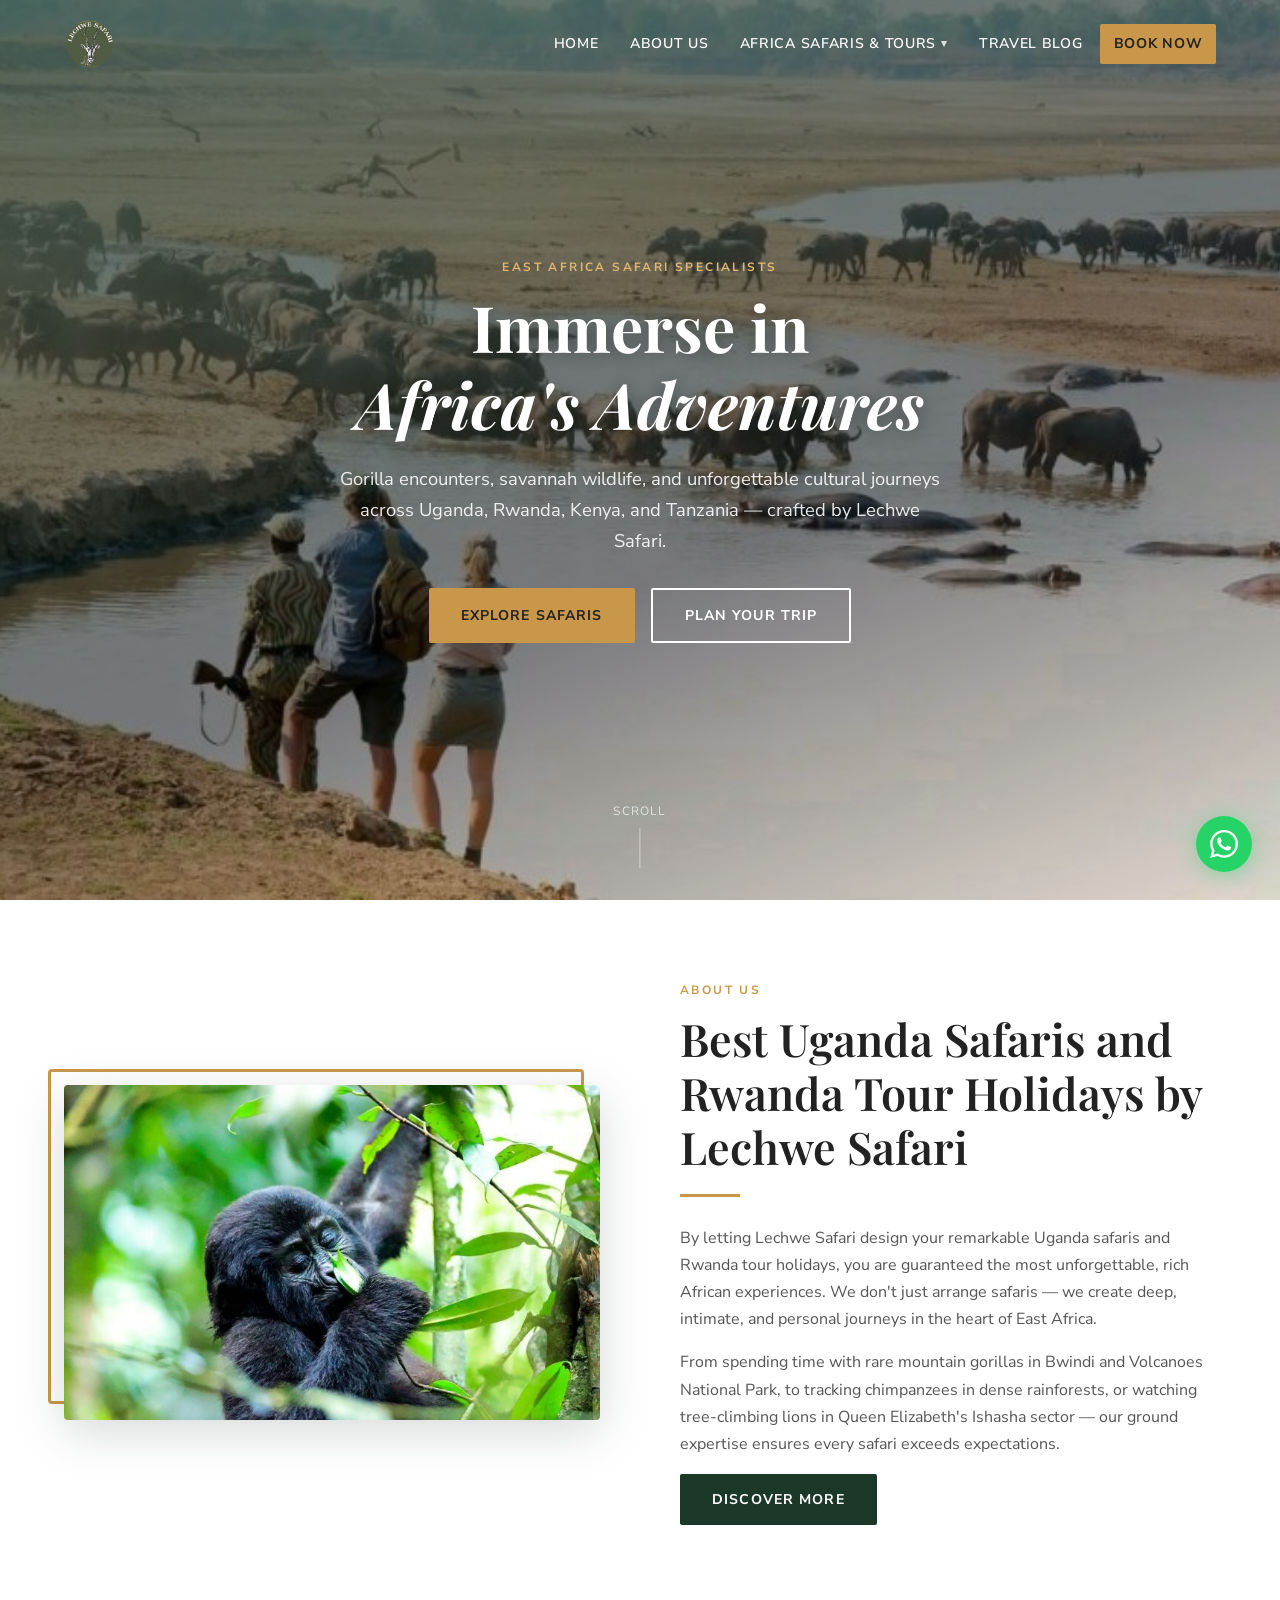
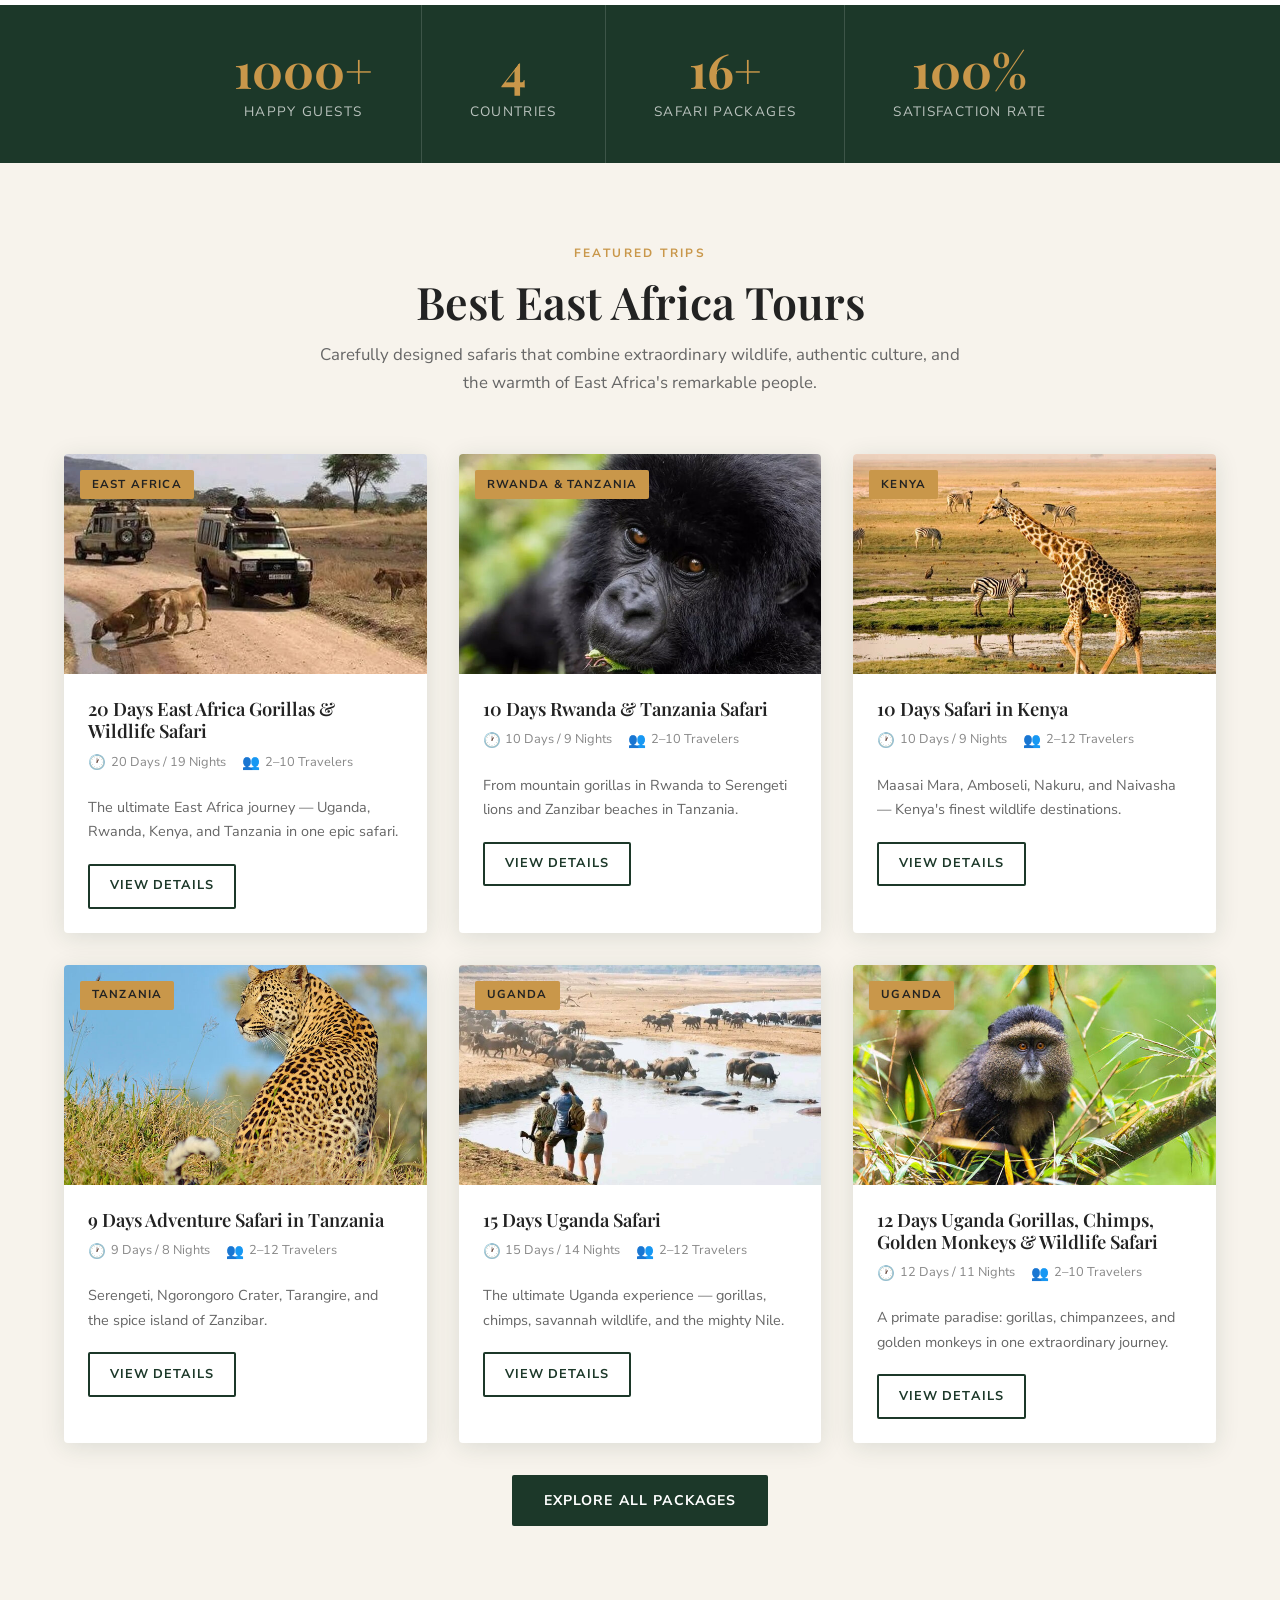
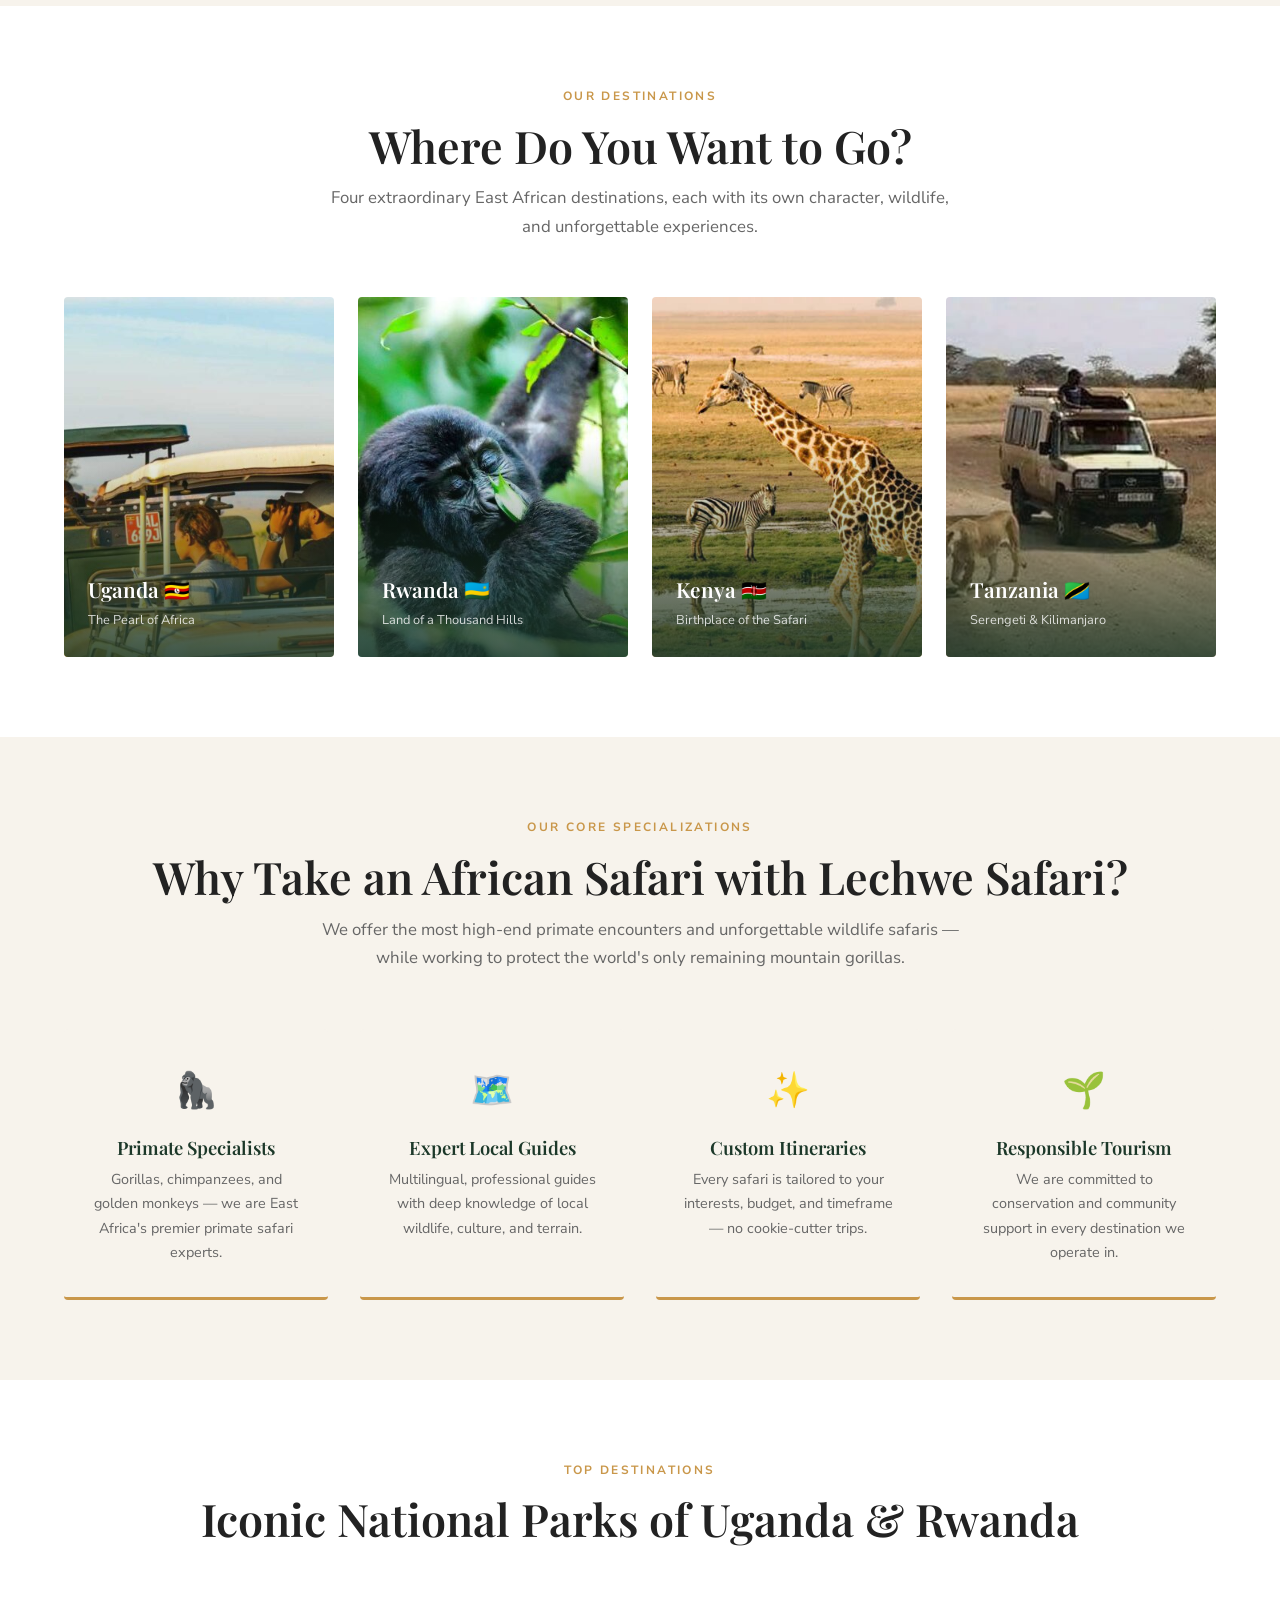
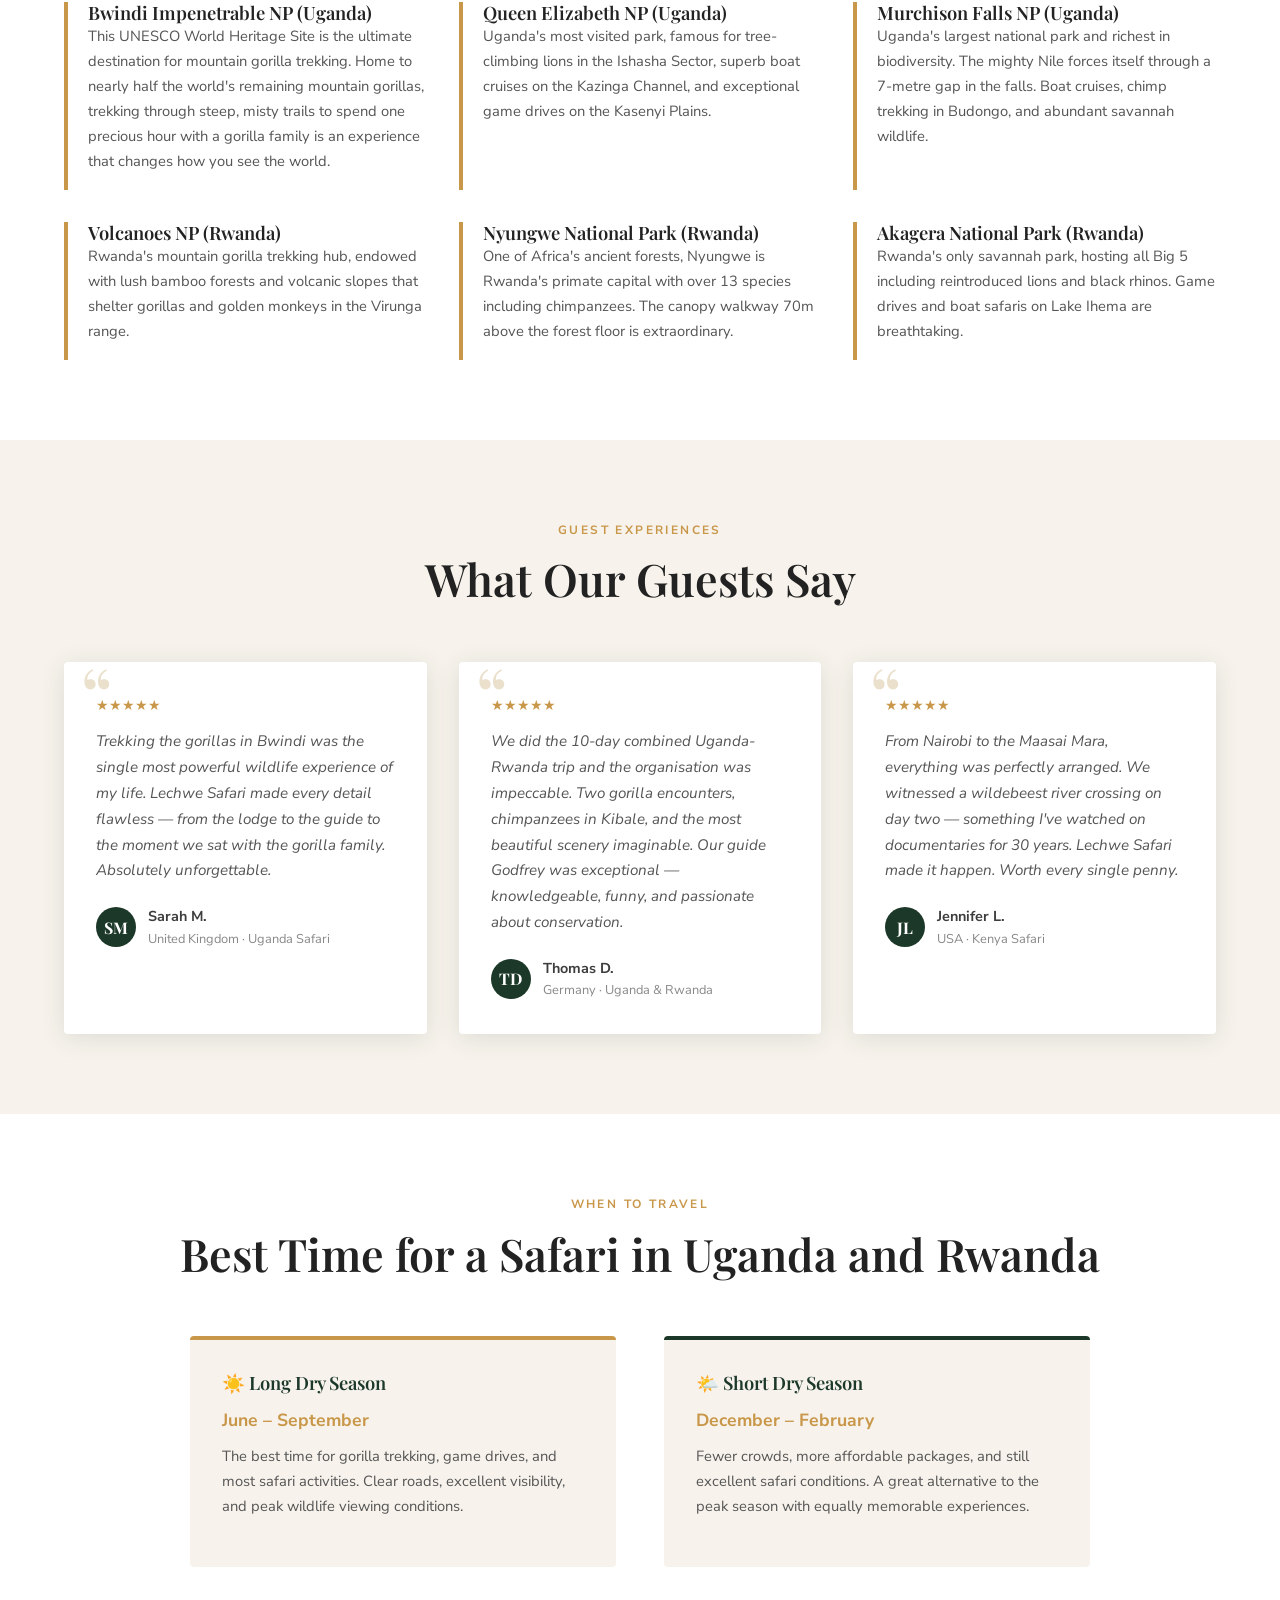
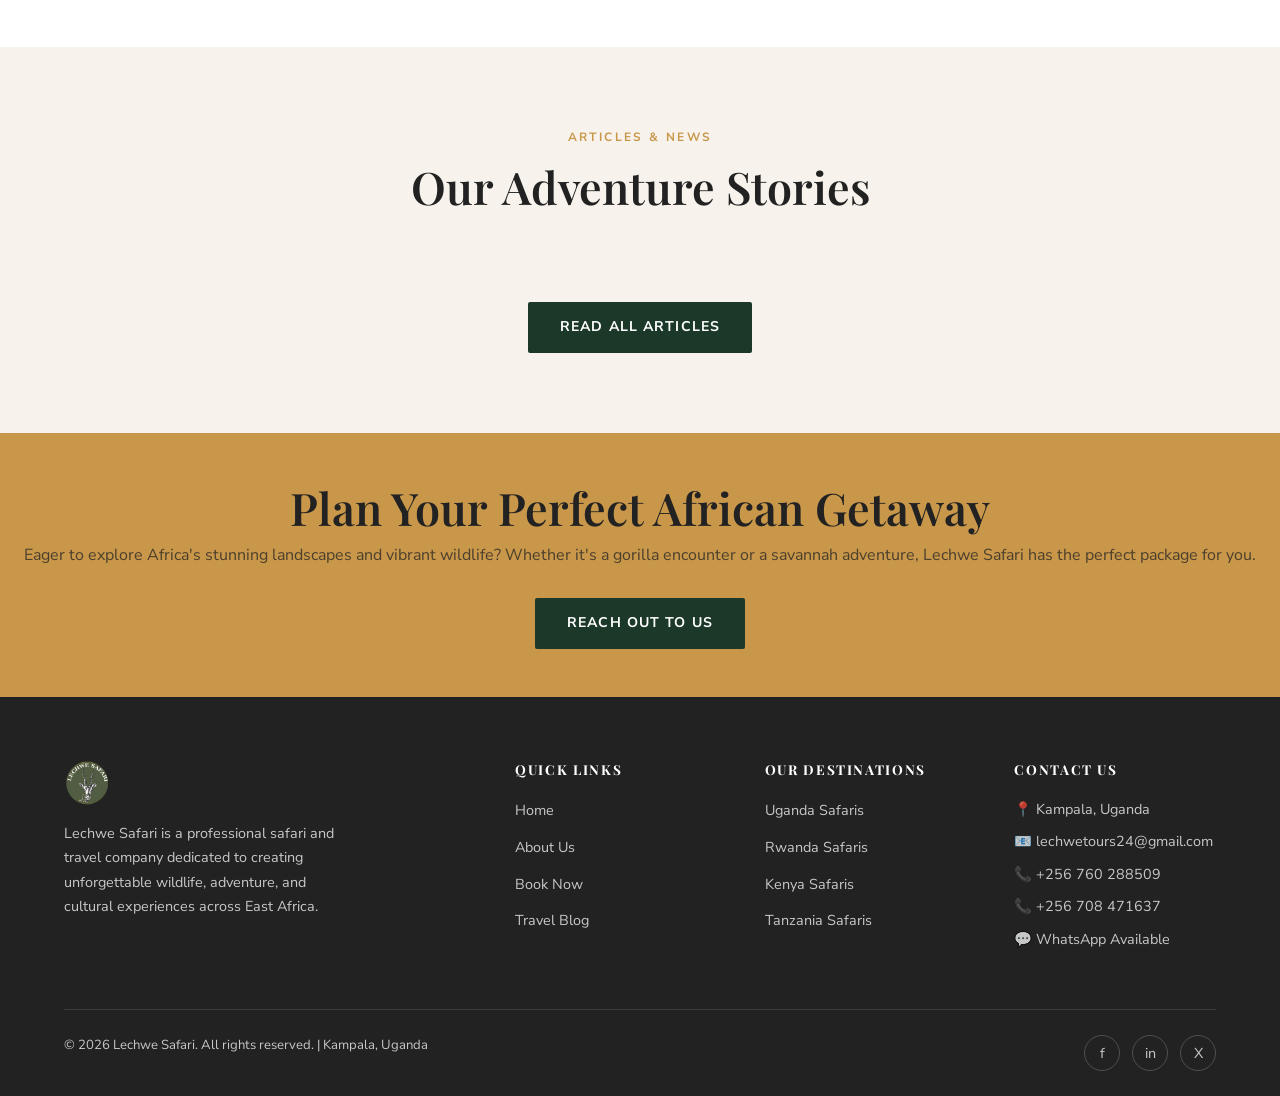
==== commit 19a207d3: "Images: download local copies, update all references" ====
--- a/index.html
+++ b/index.html
@@ -13,7 +13,7 @@
 
 <!-- ── HERO ──────────────────────────────────────────────── -->
 <section class="hero">
-  <div class="hero-bg" style="background-image:url('https://keithassociatesug.com/lechwesafari.com/wp-content/uploads/2026/05/Uganda-Wildlife-Safari-720x480.jpg')"></div>
+  <div class="hero-bg" style="background-image:url('images/Uganda-Wildlife-Safari-720x480.jpg')"></div>
   <div class="hero-overlay"></div>
   <div class="hero-content">
     <span class="eyebrow">East Africa Safari Specialists</span>
@@ -32,7 +32,7 @@
   <div class="container">
     <div class="about-strip">
       <div class="about-strip-img">
-        <img src="https://keithassociatesug.com/lechwesafari.com/wp-content/uploads/2026/05/Gorilla-Tour-rwanda-720x450.jpg" alt="Mountain Gorilla in Rwanda">
+        <img src="images/Gorilla-Tour-rwanda-720x450.jpg" alt="Mountain Gorilla in Rwanda">
       </div>
       <div class="about-strip-text">
         <span class="eyebrow">About Us</span>
@@ -83,7 +83,7 @@
     </div>
     <div class="dest-grid">
       <a href="uganda-safaris.html" class="dest-card">
-        <img src="https://keithassociatesug.com/lechwesafari.com/wp-content/uploads/2026/05/12-days-uganda-gorilla-wildlife-safari-720x480.jpg" alt="Uganda">
+        <img src="images/12-days-uganda-gorilla-wildlife-safari-720x480.jpg" alt="Uganda">
         <div class="dest-card-overlay"></div>
         <div class="dest-card-label">
           <h3>Uganda 🇺🇬</h3>
@@ -91,7 +91,7 @@
         </div>
       </a>
       <a href="rwanda-safaris.html" class="dest-card">
-        <img src="https://keithassociatesug.com/lechwesafari.com/wp-content/uploads/2026/05/Gorilla-Tour-rwanda-720x450.jpg" alt="Rwanda">
+        <img src="images/Gorilla-Tour-rwanda-720x450.jpg" alt="Rwanda">
         <div class="dest-card-overlay"></div>
         <div class="dest-card-label">
           <h3>Rwanda 🇷🇼</h3>
@@ -99,7 +99,7 @@
         </div>
       </a>
       <a href="kenya-safaris.html" class="dest-card">
-        <img src="https://keithassociatesug.com/lechwesafari.com/wp-content/uploads/2026/05/10-Days-safari-in-Kenya-720x450.jpg" alt="Kenya">
+        <img src="images/10-Days-safari-in-Kenya-720x450.jpg" alt="Kenya">
         <div class="dest-card-overlay"></div>
         <div class="dest-card-label">
           <h3>Kenya 🇰🇪</h3>
@@ -107,7 +107,7 @@
         </div>
       </a>
       <a href="tanzania-safaris.html" class="dest-card">
-        <img src="https://keithassociatesug.com/lechwesafari.com/wp-content/uploads/2026/05/Serengeti-Adventure-Safari-720x450.jpg" alt="Tanzania">
+        <img src="images/Serengeti-Adventure-Safari-720x450.jpg" alt="Tanzania">
         <div class="dest-card-overlay"></div>
         <div class="dest-card-label">
           <h3>Tanzania 🇹🇿</h3>
--- a/css/style.css
+++ b/css/style.css
@@ -427,7 +427,7 @@
 /* ── FOOTER ────────────────────────────────────────────── */
 .footer { background: var(--charcoal); color: rgba(255,255,255,0.75); padding: 4rem 0 0; }
 .footer-grid { display: grid; grid-template-columns: 2fr 1fr 1fr 1fr; gap: 3rem; margin-bottom: 3rem; }
-.footer-brand img { height: 44px; margin-bottom: 1rem; filter: brightness(0) invert(1); }
+.footer-brand img { height: 44px; margin-bottom: 1rem; }
 .footer-brand p { font-size: 0.9rem; line-height: 1.7; max-width: 280px; }
 .footer h4 { color: var(--white); font-size: 0.85rem; font-weight: 700; letter-spacing: 0.12em; text-transform: uppercase; margin-bottom: 1.25rem; }
 .footer ul li { margin-bottom: 0.6rem; }
